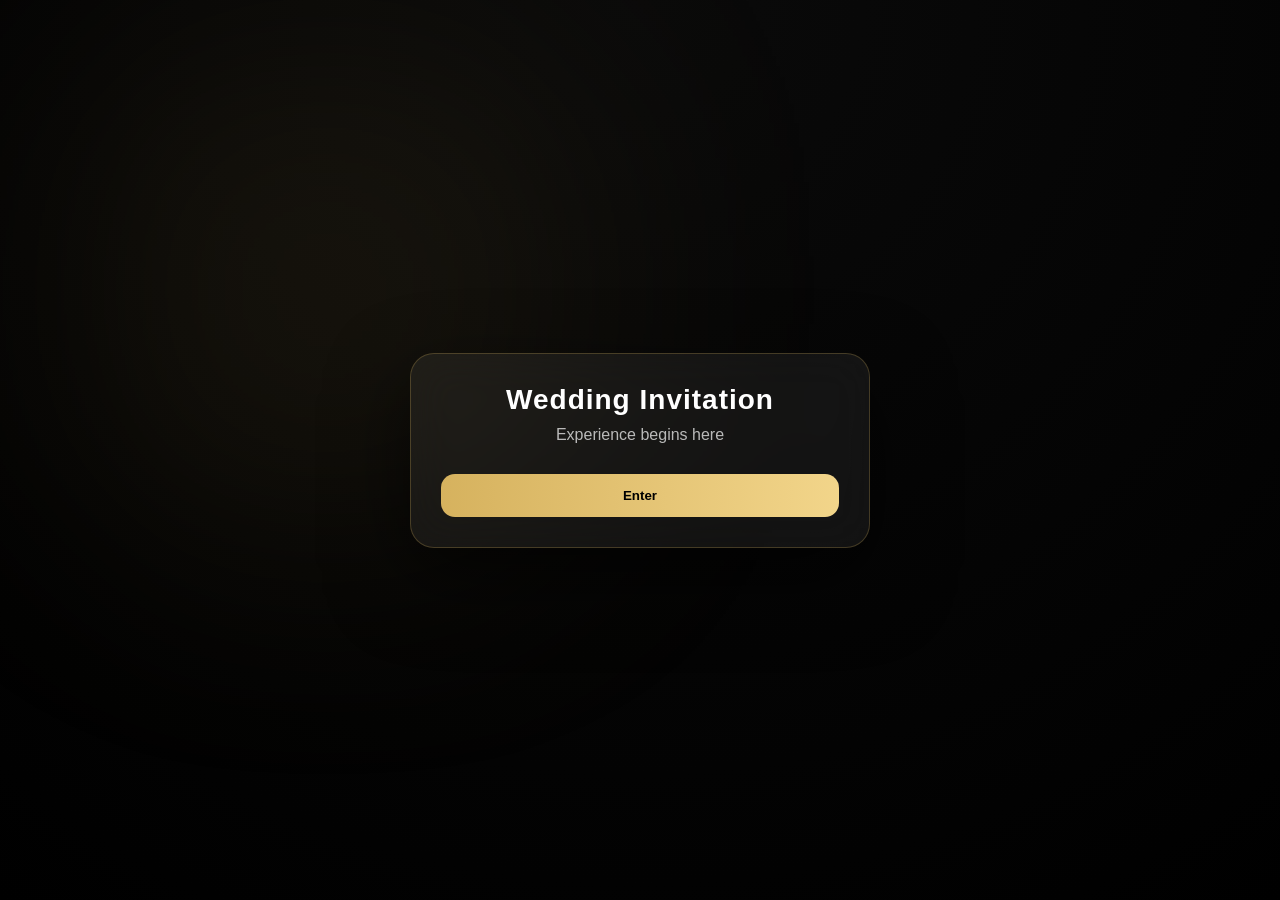
==== index.html @ f546da4b "Update index.html" ====
<!DOCTYPE html>
<html lang="en">
<head>
<meta charset="UTF-8" />
<meta name="viewport" content="width=device-width, initial-scale=1.0"/>
<title>Cinematic RSVP V5</title>

<style>
/* =========================
   DESIGN TOKENS (SINGLE SOURCE OF TRUTH)
========================= */
:root {
  --bg1: #0a0a0a;
  --bg2: #000;
  --gold: #d6b25e;
  --text: #ffffff;
  --glass: rgba(255,255,255,0.06);
}

/* =========================
   BASE RESET
========================= */
* {
  margin: 0;
  padding: 0;
  box-sizing: border-box;
  font-family: Arial, sans-serif;
}

body {
  background: radial-gradient(circle at top, var(--bg1), var(--bg2));
  color: var(--text);
  overflow-x: hidden;
}

/* =========================
   BACKGROUND LAYERS
========================= */
.glow {
  position: fixed;
  width: 400px;
  height: 400px;
  background: var(--gold);
  filter: blur(140px);
  opacity: 0.12;
  top: 10%;
  left: 10%;
  z-index: 0;
}

/* =========================
   APP CONTAINER
========================= */
#app {
  position: relative;
  z-index: 1;
}

/* =========================
   SCREENS (ROUTER SYSTEM)
========================= */
.screen {
  display: none;
  min-height: 100vh;
  justify-content: center;
  align-items: center;
  padding: 24px;
}

.screen.active {
  display: flex;
}

/* =========================
   CARD SYSTEM
========================= */
.card {
  width: 100%;
  max-width: 460px;
  padding: 30px;
  border-radius: 24px;
  background: var(--glass);
  backdrop-filter: blur(22px);
  border: 1px solid rgba(214,178,94,0.25);
  box-shadow: 0 30px 80px rgba(0,0,0,0.6);
  text-align: center;
}

/* =========================
   TYPOGRAPHY
========================= */
h1 {
  font-size: 28px;
  margin-bottom: 10px;
  letter-spacing: 1px;
}

p {
  opacity: 0.7;
  margin-bottom: 16px;
}

/* =========================
   INPUTS
========================= */
input, select {
  width: 100%;
  padding: 14px;
  margin-top: 12px;
  border-radius: 14px;
  border: none;
  outline: none;
  background: rgba(255,255,255,0.08);
  color: white;
}

/* =========================
   BUTTONS
========================= */
button {
  width: 100%;
  padding: 14px;
  margin-top: 14px;
  border-radius: 14px;
  border: none;
  cursor: pointer;
  transition: 0.2s ease;
}

button:active {
  transform: scale(0.97);
}

.primary {
  background: linear-gradient(90deg, var(--gold), #f2d58a);
  color: black;
  font-weight: bold;
}

.secondary {
  background: rgba(255,255,255,0.08);
  color: white;
}

/* =========================
   SMALL TEXT
========================= */
.small {
  font-size: 13px;
  opacity: 0.6;
}
</style>
</head>

<body>

<div class="glow"></div>

<div id="app">

  <!-- =========================
       HERO SCREEN
  ========================== -->
  <div id="screen-hero" class="screen active">
    <div class="card">
      <h1>Wedding Invitation</h1>
      <p>Experience begins here</p>
      <button class="primary" onclick="go('rsvp')">Enter</button>
    </div>
  </div>

  <!-- =========================
       RSVP SCREEN
  ========================== -->
  <div id="screen-rsvp" class="screen">
    <div class="card">

      <h1>RSVP</h1>
      <p class="small">We look forward to celebrating with you</p>

      <input id="name" placeholder="Name / الاسم" />

      <select id="attending">
        <option value="Yes">Attending / نعم</option>
        <option value="No">Not Attending / لا</option>
      </select>

      <input id="guests" type="number" placeholder="Guests / عدد المرافقين" />

      <button class="primary" onclick="send()">Send via WhatsApp</button>
      <button class="secondary" onclick="go('hero')">Back</button>

    </div>
  </div>

</div>

<script>

/* =========================
   STATE ROUTER (CORE ARCHITECTURE)
========================= */
const state = {
  screen: "hero"
};

/* =========================
   SCREEN CONTROLLER (ONLY ONE PLACE CONTROLS UI)
========================= */
function go(screen) {
  state.screen = screen;

  document.querySelectorAll(".screen").forEach(s => {
    s.classList.remove("active");
  });

  document.getElementById("screen-" + screen).classList.add("active");
}

/* =========================
   WHATSAPP SUBMISSION
========================= */
function send() {
  const name = document.getElementById("name").value;
  const attending = document.getElementById("attending").value;
  const guests = document.getElementById("guests").value;

  const message =
`💍 Wedding RSVP
Name: ${name}
Attending: ${attending}
Guests: ${guests}`;

  window.open("https://wa.me/?text=" + encodeURIComponent(message), "_blank");
}

</script>

</body>
</html>
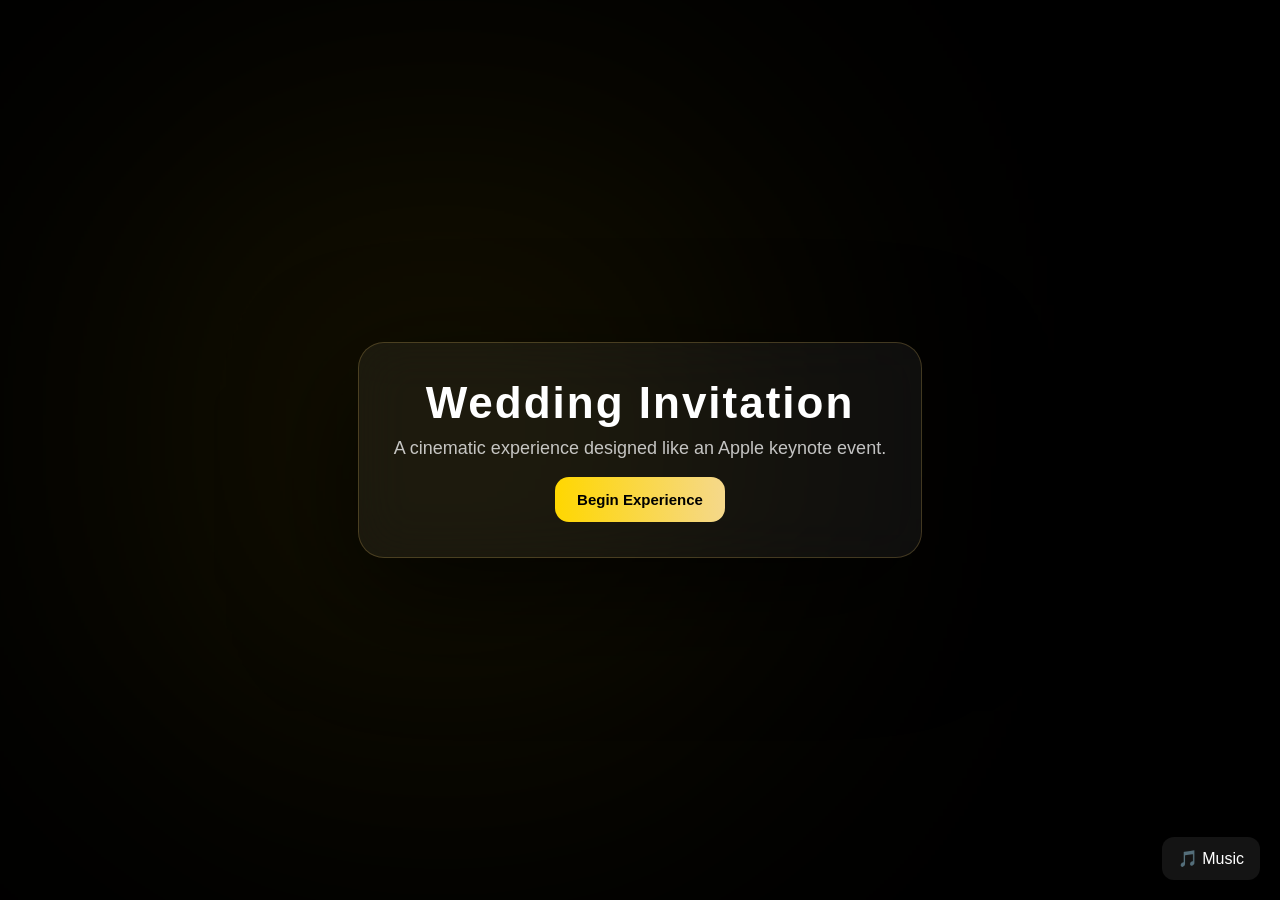
==== commit 2247f565: "Update index.html" ====
--- a/index.html
+++ b/index.html
@@ -3,180 +3,216 @@
 <head>
 <meta charset="UTF-8" />
 <meta name="viewport" content="width=device-width, initial-scale=1.0"/>
-<title>Cinematic RSVP V5</title>
+<title>Wedding Experience V8</title>
 
 <style>
 /* =========================
-   DESIGN TOKENS (SINGLE SOURCE OF TRUTH)
-========================= */
-:root {
-  --bg1: #0a0a0a;
-  --bg2: #000;
-  --gold: #d6b25e;
-  --text: #ffffff;
-  --glass: rgba(255,255,255,0.06);
-}
-
-/* =========================
-   BASE RESET
+   BASE
 ========================= */
 * {
   margin: 0;
   padding: 0;
   box-sizing: border-box;
-  font-family: Arial, sans-serif;
+  font-family: -apple-system, BlinkMacSystemFont, Arial, sans-serif;
 }
 
 body {
-  background: radial-gradient(circle at top, var(--bg1), var(--bg2));
-  color: var(--text);
+  background: #000;
+  color: white;
   overflow-x: hidden;
 }
 
 /* =========================
-   BACKGROUND LAYERS
-========================= */
-.glow {
-  position: fixed;
-  width: 400px;
-  height: 400px;
-  background: var(--gold);
-  filter: blur(140px);
-  opacity: 0.12;
-  top: 10%;
-  left: 10%;
-  z-index: 0;
-}
-
-/* =========================
-   APP CONTAINER
-========================= */
-#app {
-  position: relative;
-  z-index: 1;
-}
-
-/* =========================
-   SCREENS (ROUTER SYSTEM)
-========================= */
-.screen {
-  display: none;
-  min-height: 100vh;
+   SCROLL SYSTEM
+========================= */
+.container {
+  height: 100vh;
+  overflow-y: scroll;
+  scroll-snap-type: y mandatory;
+}
+
+.section {
+  height: 100vh;
+  scroll-snap-align: start;
+  display: flex;
   justify-content: center;
   align-items: center;
-  padding: 24px;
-}
-
-.screen.active {
-  display: flex;
-}
-
-/* =========================
-   CARD SYSTEM
+  position: relative;
+  padding: 40px;
+}
+
+/* =========================
+   PARALLAX BACKGROUNDS
+========================= */
+.bg {
+  position: absolute;
+  inset: 0;
+  z-index: 0;
+  transform: scale(1.2);
+  transition: transform 1s ease;
+}
+
+.section.active .bg {
+  transform: scale(1);
+}
+
+.glow {
+  position: absolute;
+  width: 500px;
+  height: 500px;
+  background: gold;
+  filter: blur(180px);
+  opacity: 0.12;
+  top: 20%;
+  left: 15%;
+}
+
+/* =========================
+   CARD
 ========================= */
 .card {
-  width: 100%;
-  max-width: 460px;
-  padding: 30px;
-  border-radius: 24px;
-  background: var(--glass);
-  backdrop-filter: blur(22px);
+  position: relative;
+  z-index: 2;
+  max-width: 600px;
+  text-align: center;
+  padding: 35px;
+  border-radius: 26px;
+  background: rgba(255,255,255,0.05);
+  backdrop-filter: blur(25px);
   border: 1px solid rgba(214,178,94,0.25);
-  box-shadow: 0 30px 80px rgba(0,0,0,0.6);
-  text-align: center;
-}
-
-/* =========================
-   TYPOGRAPHY
+  box-shadow: 0 40px 120px rgba(0,0,0,0.7);
+
+  opacity: 0;
+  transform: translateY(30px);
+  transition: all 1s ease;
+}
+
+.section.active .card {
+  opacity: 1;
+  transform: translateY(0);
+}
+
+/* =========================
+   TEXT
 ========================= */
 h1 {
-  font-size: 28px;
+  font-size: 44px;
+  letter-spacing: 2px;
   margin-bottom: 10px;
-  letter-spacing: 1px;
 }
 
 p {
-  opacity: 0.7;
-  margin-bottom: 16px;
-}
-
-/* =========================
-   INPUTS
-========================= */
-input, select {
-  width: 100%;
-  padding: 14px;
-  margin-top: 12px;
-  border-radius: 14px;
-  border: none;
-  outline: none;
-  background: rgba(255,255,255,0.08);
-  color: white;
+  opacity: 0.75;
+  font-size: 18px;
 }
 
 /* =========================
    BUTTONS
 ========================= */
 button {
-  width: 100%;
-  padding: 14px;
-  margin-top: 14px;
+  margin-top: 18px;
+  padding: 14px 22px;
   border-radius: 14px;
   border: none;
   cursor: pointer;
-  transition: 0.2s ease;
-}
-
-button:active {
-  transform: scale(0.97);
-}
-
-.primary {
-  background: linear-gradient(90deg, var(--gold), #f2d58a);
+  font-size: 15px;
+  background: linear-gradient(90deg, gold, #f5d88b);
   color: black;
   font-weight: bold;
-}
-
-.secondary {
+  transition: 0.2s ease;
+}
+
+button:active {
+  transform: scale(0.96);
+}
+
+/* =========================
+   INPUTS
+========================= */
+input, select {
+  width: 100%;
+  margin-top: 12px;
+  padding: 14px;
+  border-radius: 14px;
+  border: none;
   background: rgba(255,255,255,0.08);
   color: white;
 }
 
 /* =========================
-   SMALL TEXT
-========================= */
-.small {
-  font-size: 13px;
-  opacity: 0.6;
+   MUSIC TOGGLE
+========================= */
+.music {
+  position: fixed;
+  bottom: 20px;
+  right: 20px;
+  z-index: 999;
+  background: rgba(255,255,255,0.08);
+  padding: 12px 16px;
+  border-radius: 12px;
+  cursor: pointer;
 }
 </style>
 </head>
 
 <body>
 
-<div class="glow"></div>
-
-<div id="app">
-
-  <!-- =========================
-       HERO SCREEN
-  ========================== -->
-  <div id="screen-hero" class="screen active">
+<div class="container" id="container">
+
+  <!-- HERO -->
+  <section class="section active">
+    <div class="bg"></div>
+    <div class="glow"></div>
+
     <div class="card">
       <h1>Wedding Invitation</h1>
-      <p>Experience begins here</p>
-      <button class="primary" onclick="go('rsvp')">Enter</button>
-    </div>
-  </div>
-
-  <!-- =========================
-       RSVP SCREEN
-  ========================== -->
-  <div id="screen-rsvp" class="screen">
-    <div class="card">
-
+      <p>A cinematic experience designed like an Apple keynote event.</p>
+      <button onclick="scrollToSection(1)">Begin Experience</button>
+    </div>
+  </section>
+
+  <!-- STORY -->
+  <section class="section">
+    <div class="bg"></div>
+
+    <div class="card">
+      <h1>Our Story</h1>
+      <p>Every detail, every moment, every step brought us here.</p>
+    </div>
+  </section>
+
+  <!-- DETAILS -->
+  <section class="section">
+    <div class="bg"></div>
+
+    <div class="card">
+      <h1>Event Details</h1>
+      <p>Date: <b>Coming Soon</b></p>
+      <p>Venue: <b>Luxury Location</b></p>
+      <p style="margin-top:10px;">Countdown:</p>
+      <p id="countdown">Loading...</p>
+    </div>
+  </section>
+
+  <!-- VENUE REVEAL -->
+  <section class="section">
+    <div class="bg"></div>
+
+    <div class="card">
+      <h1>Venue</h1>
+      <p>A place crafted for unforgettable memories.</p>
+      <p style="margin-top:10px; opacity:0.6;">
+        (Map integration ready here)
+      </p>
+    </div>
+  </section>
+
+  <!-- RSVP -->
+  <section class="section">
+    <div class="bg"></div>
+
+    <div class="card">
       <h1>RSVP</h1>
-      <p class="small">We look forward to celebrating with you</p>
 
       <input id="name" placeholder="Name / الاسم" />
 
@@ -187,51 +223,92 @@
 
       <input id="guests" type="number" placeholder="Guests / عدد المرافقين" />
 
-      <button class="primary" onclick="send()">Send via WhatsApp</button>
-      <button class="secondary" onclick="go('hero')">Back</button>
-
-    </div>
-  </div>
+      <button onclick="send()">Send RSVP</button>
+    </div>
+  </section>
 
 </div>
 
+<!-- MUSIC TOGGLE -->
+<div class="music" onclick="toggleMusic()">
+🎵 Music
+</div>
+
+<audio id="audio" loop>
+  <source src="https://cdn.pixabay.com/audio/2022/10/16/audio_12b0b2b8a7.mp3" type="audio/mp3">
+</audio>
+
 <script>
 
 /* =========================
-   STATE ROUTER (CORE ARCHITECTURE)
-========================= */
-const state = {
-  screen: "hero"
-};
-
-/* =========================
-   SCREEN CONTROLLER (ONLY ONE PLACE CONTROLS UI)
-========================= */
-function go(screen) {
-  state.screen = screen;
-
-  document.querySelectorAll(".screen").forEach(s => {
-    s.classList.remove("active");
+   SCROLL ANIMATION TRACKING
+========================= */
+const sections = document.querySelectorAll(".section");
+
+const observer = new IntersectionObserver(entries => {
+  entries.forEach(entry => {
+    if (entry.isIntersecting) {
+      sections.forEach(s => s.classList.remove("active"));
+      entry.target.classList.add("active");
+    }
   });
-
-  document.getElementById("screen-" + screen).classList.add("active");
-}
-
-/* =========================
-   WHATSAPP SUBMISSION
+}, { threshold: 0.6 });
+
+sections.forEach(sec => observer.observe(sec));
+
+/* =========================
+   SCROLL CONTROL
+========================= */
+function scrollToSection(i) {
+  sections[i].scrollIntoView({ behavior: "smooth" });
+}
+
+/* =========================
+   COUNTDOWN
+========================= */
+const weddingDate = new Date("2026-12-31").getTime();
+
+setInterval(() => {
+  const now = new Date().getTime();
+  const diff = weddingDate - now;
+
+  const days = Math.floor(diff / (1000*60*60*24));
+
+  document.getElementById("countdown").innerText =
+    days + " days remaining";
+}, 1000);
+
+/* =========================
+   RSVP
 ========================= */
 function send() {
   const name = document.getElementById("name").value;
   const attending = document.getElementById("attending").value;
   const guests = document.getElementById("guests").value;
 
-  const message =
+  const msg =
 `💍 Wedding RSVP
 Name: ${name}
 Attending: ${attending}
 Guests: ${guests}`;
 
-  window.open("https://wa.me/?text=" + encodeURIComponent(message), "_blank");
+  window.open("https://wa.me/?text=" + encodeURIComponent(msg), "_blank");
+}
+
+/* =========================
+   MUSIC CONTROL
+========================= */
+let playing = false;
+const audio = document.getElementById("audio");
+
+function toggleMusic() {
+  if (!playing) {
+    audio.play();
+    playing = true;
+  } else {
+    audio.pause();
+    playing = false;
+  }
 }
 
 </script>
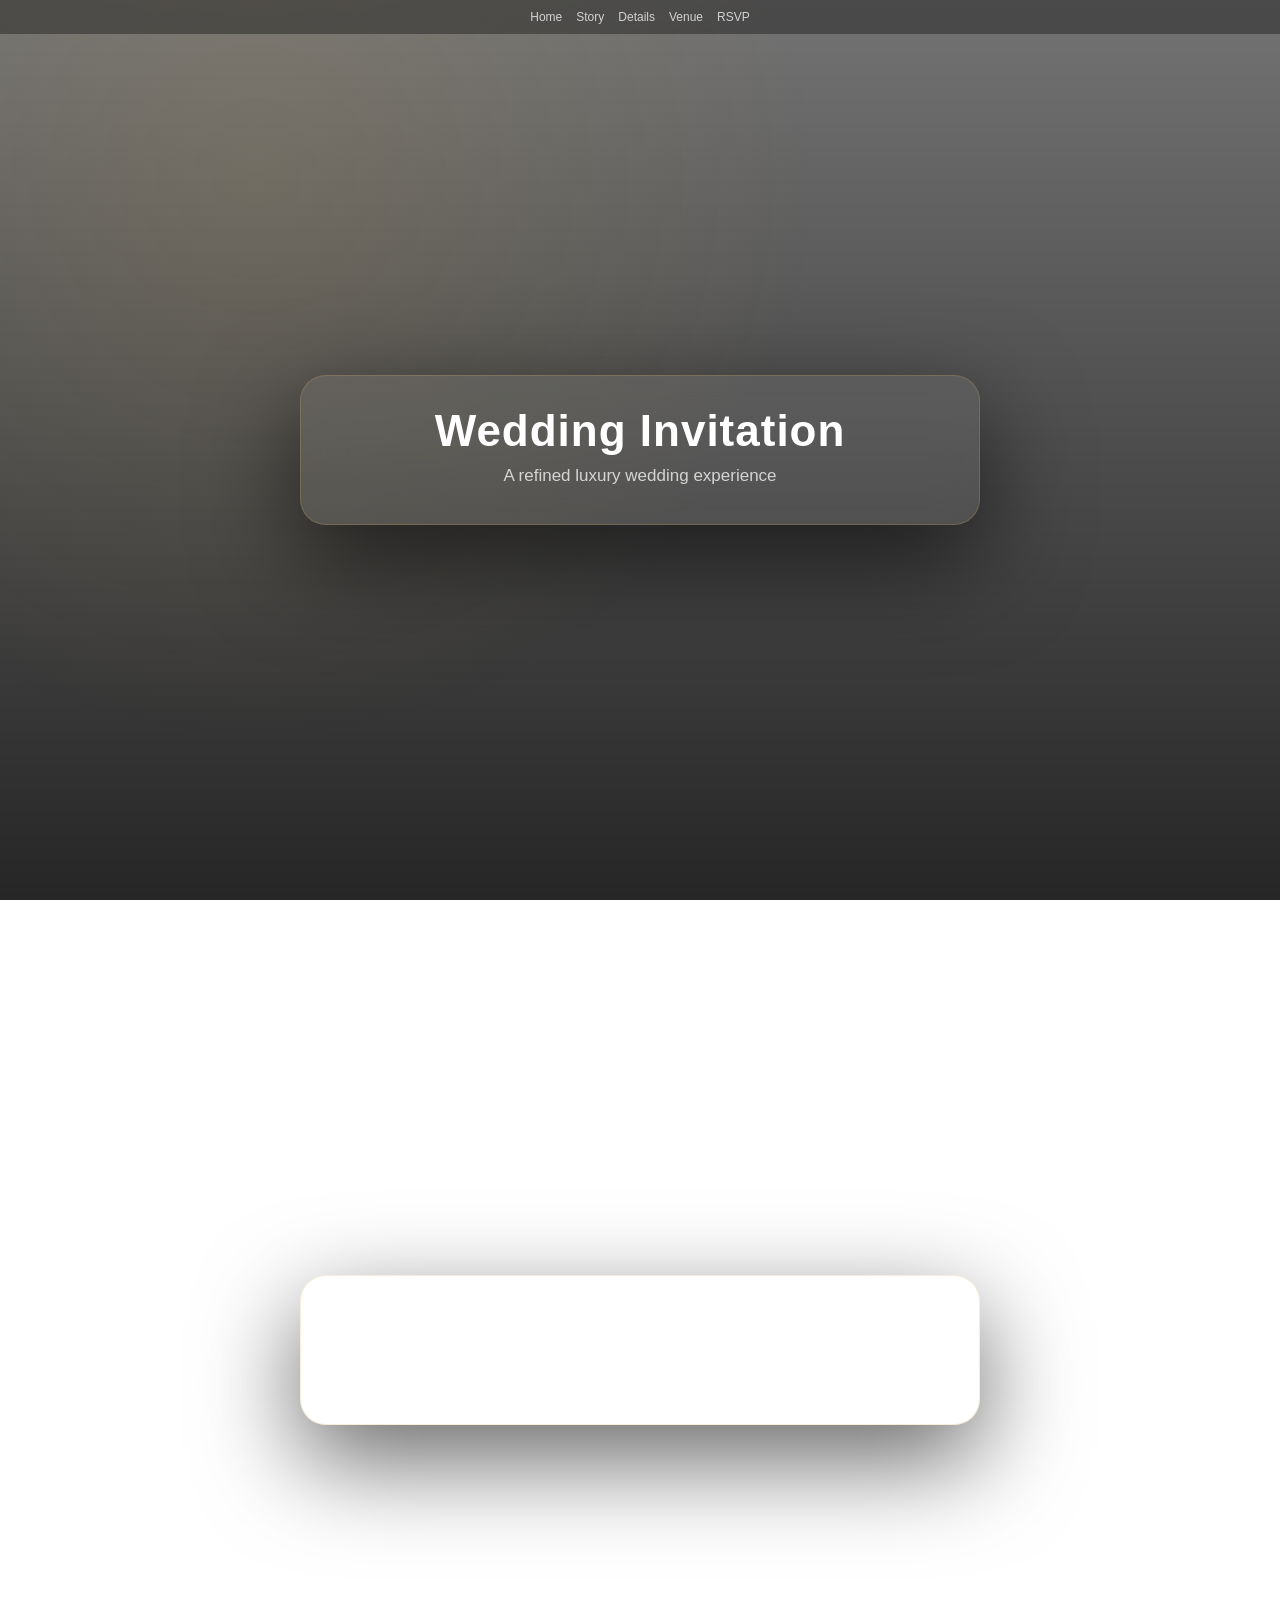
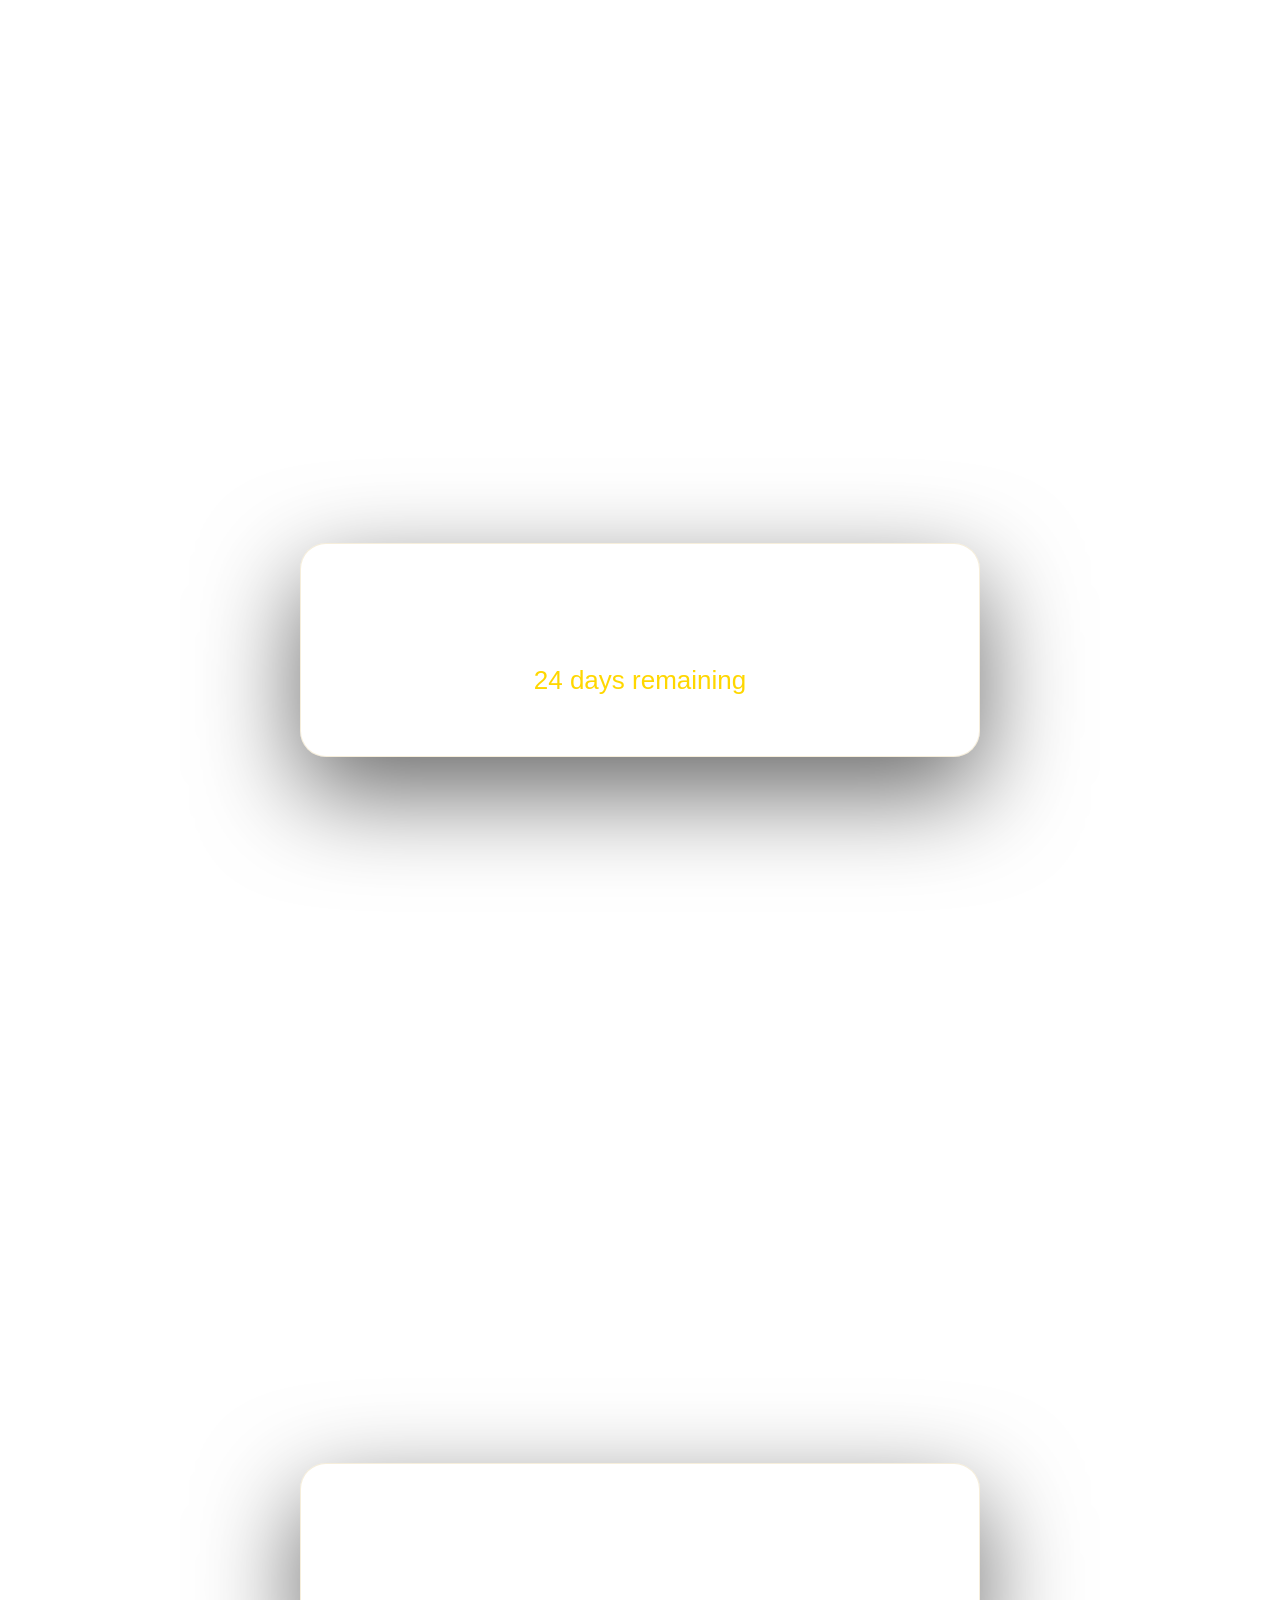
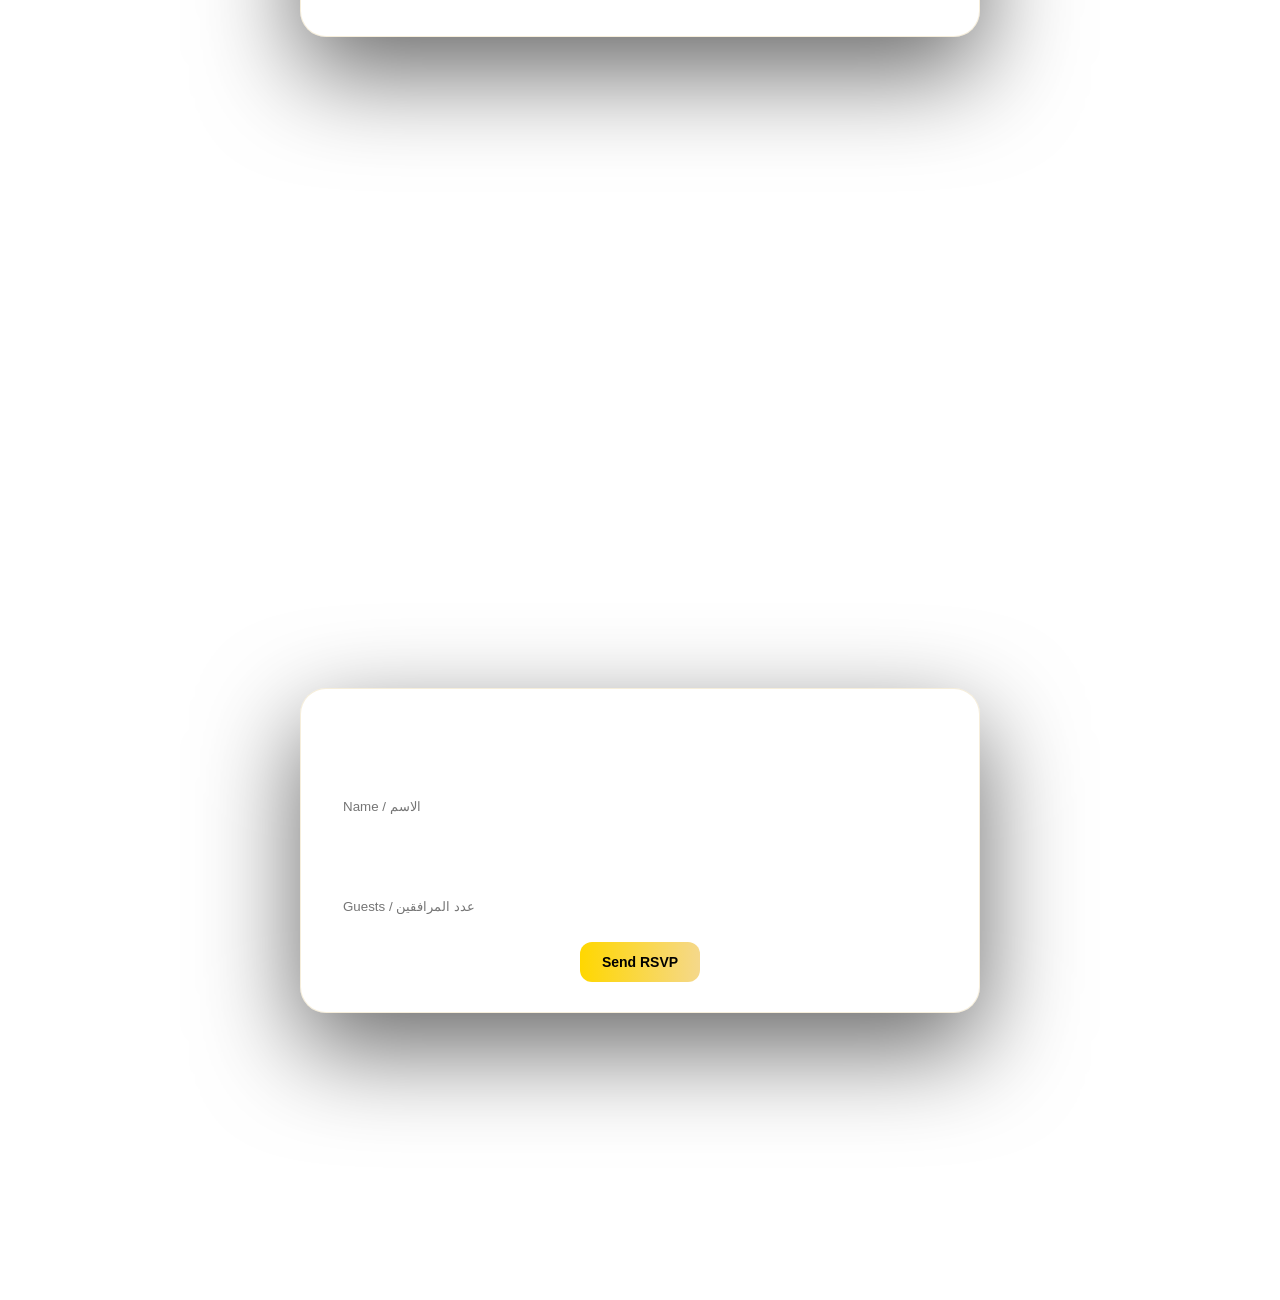
==== commit 274afdf6: "Update index.html" ====
--- a/index.html
+++ b/index.html
@@ -3,7 +3,7 @@
 <head>
 <meta charset="UTF-8" />
 <meta name="viewport" content="width=device-width, initial-scale=1.0"/>
-<title>Wedding Experience V8</title>
+<title>Luxury Wedding Experience V9</title>
 
 <style>
 /* =========================
@@ -17,113 +17,120 @@
 }
 
 body {
-  background: #000;
   color: white;
   overflow-x: hidden;
 }
 
 /* =========================
-   SCROLL SYSTEM
-========================= */
-.container {
-  height: 100vh;
-  overflow-y: scroll;
-  scroll-snap-type: y mandatory;
-}
-
-.section {
-  height: 100vh;
-  scroll-snap-align: start;
+   LUXURY BACKGROUND IMAGE
+========================= */
+body::before {
+  content: "";
+  position: fixed;
+  inset: 0;
+  background:
+    linear-gradient(to bottom, rgba(0,0,0,0.55), rgba(0,0,0,0.85)),
+    url("https://images.unsplash.com/photo-1529634806980-85c3dd6d7a6a?auto=format&fit=crop&w=2000&q=80");
+  background-size: cover;
+  background-position: center;
+  z-index: -2;
+  filter: contrast(1.1) brightness(0.85);
+}
+
+/* gold cinematic glow */
+body::after {
+  content: "";
+  position: fixed;
+  inset: 0;
+  background: radial-gradient(circle at 20% 20%, rgba(214,178,94,0.12), transparent 45%);
+  z-index: -1;
+  pointer-events: none;
+}
+
+/* =========================
+   NAVIGATION (APPLE STYLE)
+========================= */
+nav {
+  position: fixed;
+  top: 0;
+  width: 100%;
+  display: flex;
+  justify-content: center;
+  gap: 14px;
+  padding: 10px;
+  background: rgba(0,0,0,0.35);
+  backdrop-filter: blur(18px);
+  z-index: 999;
+}
+
+nav a {
+  color: white;
+  text-decoration: none;
+  font-size: 12px;
+  opacity: 0.75;
+  transition: 0.2s;
+}
+
+nav a:hover {
+  opacity: 1;
+  color: gold;
+}
+
+/* =========================
+   SECTIONS
+========================= */
+section {
+  min-height: 100vh;
   display: flex;
   justify-content: center;
   align-items: center;
-  position: relative;
-  padding: 40px;
-}
-
-/* =========================
-   PARALLAX BACKGROUNDS
-========================= */
-.bg {
-  position: absolute;
-  inset: 0;
-  z-index: 0;
-  transform: scale(1.2);
-  transition: transform 1s ease;
-}
-
-.section.active .bg {
-  transform: scale(1);
-}
-
-.glow {
-  position: absolute;
-  width: 500px;
-  height: 500px;
-  background: gold;
-  filter: blur(180px);
-  opacity: 0.12;
-  top: 20%;
-  left: 15%;
-}
-
-/* =========================
-   CARD
+  padding: 50px 18px;
+}
+
+/* =========================
+   CARD (LUXURY GLASS)
 ========================= */
 .card {
-  position: relative;
-  z-index: 2;
-  max-width: 600px;
+  max-width: 680px;
+  width: 100%;
   text-align: center;
-  padding: 35px;
+  padding: 30px;
   border-radius: 26px;
-  background: rgba(255,255,255,0.05);
-  backdrop-filter: blur(25px);
-  border: 1px solid rgba(214,178,94,0.25);
-  box-shadow: 0 40px 120px rgba(0,0,0,0.7);
-
-  opacity: 0;
-  transform: translateY(30px);
-  transition: all 1s ease;
-}
-
-.section.active .card {
-  opacity: 1;
-  transform: translateY(0);
-}
-
-/* =========================
-   TEXT
+  background: rgba(255,255,255,0.06);
+  backdrop-filter: blur(22px);
+  border: 1px solid rgba(214,178,94,0.22);
+  box-shadow: 0 35px 100px rgba(0,0,0,0.6);
+}
+
+/* =========================
+   TYPOGRAPHY (FIXED SPACING)
 ========================= */
 h1 {
   font-size: 44px;
-  letter-spacing: 2px;
-  margin-bottom: 10px;
+  letter-spacing: 1px;
+  margin-bottom: 8px;
 }
 
 p {
   opacity: 0.75;
-  font-size: 18px;
-}
-
-/* =========================
-   BUTTONS
+  font-size: 17px;
+  line-height: 1.4;
+  margin-bottom: 6px;
+}
+
+/* =========================
+   BUTTON
 ========================= */
 button {
-  margin-top: 18px;
-  padding: 14px 22px;
-  border-radius: 14px;
+  margin-top: 16px;
+  padding: 12px 22px;
+  border-radius: 12px;
   border: none;
   cursor: pointer;
-  font-size: 15px;
+  font-size: 14px;
   background: linear-gradient(90deg, gold, #f5d88b);
   color: black;
   font-weight: bold;
-  transition: 0.2s ease;
-}
-
-button:active {
-  transform: scale(0.96);
 }
 
 /* =========================
@@ -131,137 +138,100 @@
 ========================= */
 input, select {
   width: 100%;
-  margin-top: 12px;
-  padding: 14px;
-  border-radius: 14px;
+  margin-top: 10px;
+  padding: 12px;
+  border-radius: 12px;
   border: none;
   background: rgba(255,255,255,0.08);
   color: white;
 }
 
 /* =========================
-   MUSIC TOGGLE
-========================= */
-.music {
-  position: fixed;
-  bottom: 20px;
-  right: 20px;
-  z-index: 999;
-  background: rgba(255,255,255,0.08);
-  padding: 12px 16px;
-  border-radius: 12px;
-  cursor: pointer;
+   COUNTDOWN
+========================= */
+.countdown {
+  font-size: 26px;
+  margin-top: 10px;
+  color: gold;
+}
+
+/* =========================
+   SMALL TEXT
+========================= */
+.small {
+  opacity: 0.6;
+  font-size: 13px;
+  margin-top: 6px;
 }
 </style>
 </head>
 
 <body>
 
-<div class="container" id="container">
-
-  <!-- HERO -->
-  <section class="section active">
-    <div class="bg"></div>
-    <div class="glow"></div>
-
-    <div class="card">
-      <h1>Wedding Invitation</h1>
-      <p>A cinematic experience designed like an Apple keynote event.</p>
-      <button onclick="scrollToSection(1)">Begin Experience</button>
-    </div>
-  </section>
-
-  <!-- STORY -->
-  <section class="section">
-    <div class="bg"></div>
-
-    <div class="card">
-      <h1>Our Story</h1>
-      <p>Every detail, every moment, every step brought us here.</p>
-    </div>
-  </section>
-
-  <!-- DETAILS -->
-  <section class="section">
-    <div class="bg"></div>
-
-    <div class="card">
-      <h1>Event Details</h1>
-      <p>Date: <b>Coming Soon</b></p>
-      <p>Venue: <b>Luxury Location</b></p>
-      <p style="margin-top:10px;">Countdown:</p>
-      <p id="countdown">Loading...</p>
-    </div>
-  </section>
-
-  <!-- VENUE REVEAL -->
-  <section class="section">
-    <div class="bg"></div>
-
-    <div class="card">
-      <h1>Venue</h1>
-      <p>A place crafted for unforgettable memories.</p>
-      <p style="margin-top:10px; opacity:0.6;">
-        (Map integration ready here)
-      </p>
-    </div>
-  </section>
-
-  <!-- RSVP -->
-  <section class="section">
-    <div class="bg"></div>
-
-    <div class="card">
-      <h1>RSVP</h1>
-
-      <input id="name" placeholder="Name / الاسم" />
-
-      <select id="attending">
-        <option value="Yes">Attending / نعم</option>
-        <option value="No">Not Attending / لا</option>
-      </select>
-
-      <input id="guests" type="number" placeholder="Guests / عدد المرافقين" />
-
-      <button onclick="send()">Send RSVP</button>
-    </div>
-  </section>
-
-</div>
-
-<!-- MUSIC TOGGLE -->
-<div class="music" onclick="toggleMusic()">
-🎵 Music
-</div>
-
-<audio id="audio" loop>
-  <source src="https://cdn.pixabay.com/audio/2022/10/16/audio_12b0b2b8a7.mp3" type="audio/mp3">
-</audio>
+<!-- NAV -->
+<nav>
+  <a href="#hero">Home</a>
+  <a href="#story">Story</a>
+  <a href="#details">Details</a>
+  <a href="#venue">Venue</a>
+  <a href="#rsvp">RSVP</a>
+</nav>
+
+<!-- HERO -->
+<section id="hero">
+  <div class="card">
+    <h1>Wedding Invitation</h1>
+    <p>A refined luxury wedding experience</p>
+  </div>
+</section>
+
+<!-- STORY -->
+<section id="story">
+  <div class="card">
+    <h1>Our Story</h1>
+    <p>Every moment brought us closer to this day.</p>
+  </div>
+</section>
+
+<!-- DETAILS -->
+<section id="details">
+  <div class="card">
+    <h1>Event Details</h1>
+    <p>Date: <b>Coming Soon</b></p>
+
+    <div class="countdown" id="countdown">Loading...</div>
+    <p class="small">Counting down to our special day</p>
+  </div>
+</section>
+
+<!-- VENUE -->
+<section id="venue">
+  <div class="card">
+    <h1>Venue</h1>
+    <p>A carefully selected luxury destination.</p>
+    <p class="small">(Map integration ready)</p>
+  </div>
+</section>
+
+<!-- RSVP -->
+<section id="rsvp">
+  <div class="card">
+    <h1>RSVP</h1>
+
+    <input id="name" placeholder="Name / الاسم" />
+
+    <select id="attending">
+      <option value="Yes">Attending / نعم</option>
+      <option value="No">Not Attending / لا</option>
+    </select>
+
+    <input id="guests" type="number" placeholder="Guests / عدد المرافقين" />
+
+    <button onclick="send()">Send RSVP</button>
+  </div>
+</section>
 
 <script>
-
-/* =========================
-   SCROLL ANIMATION TRACKING
-========================= */
-const sections = document.querySelectorAll(".section");
-
-const observer = new IntersectionObserver(entries => {
-  entries.forEach(entry => {
-    if (entry.isIntersecting) {
-      sections.forEach(s => s.classList.remove("active"));
-      entry.target.classList.add("active");
-    }
-  });
-}, { threshold: 0.6 });
-
-sections.forEach(sec => observer.observe(sec));
-
-/* =========================
-   SCROLL CONTROL
-========================= */
-function scrollToSection(i) {
-  sections[i].scrollIntoView({ behavior: "smooth" });
-}
 
 /* =========================
    COUNTDOWN
@@ -279,12 +249,17 @@
 }, 1000);
 
 /* =========================
-   RSVP
+   RSVP SEND
 ========================= */
 function send() {
   const name = document.getElementById("name").value;
   const attending = document.getElementById("attending").value;
   const guests = document.getElementById("guests").value;
+
+  if (!name) {
+    alert("Please enter your name");
+    return;
+  }
 
   const msg =
 `💍 Wedding RSVP
@@ -294,23 +269,6 @@
 
   window.open("https://wa.me/?text=" + encodeURIComponent(msg), "_blank");
 }
-
-/* =========================
-   MUSIC CONTROL
-========================= */
-let playing = false;
-const audio = document.getElementById("audio");
-
-function toggleMusic() {
-  if (!playing) {
-    audio.play();
-    playing = true;
-  } else {
-    audio.pause();
-    playing = false;
-  }
-}
-
 </script>
 
 </body>
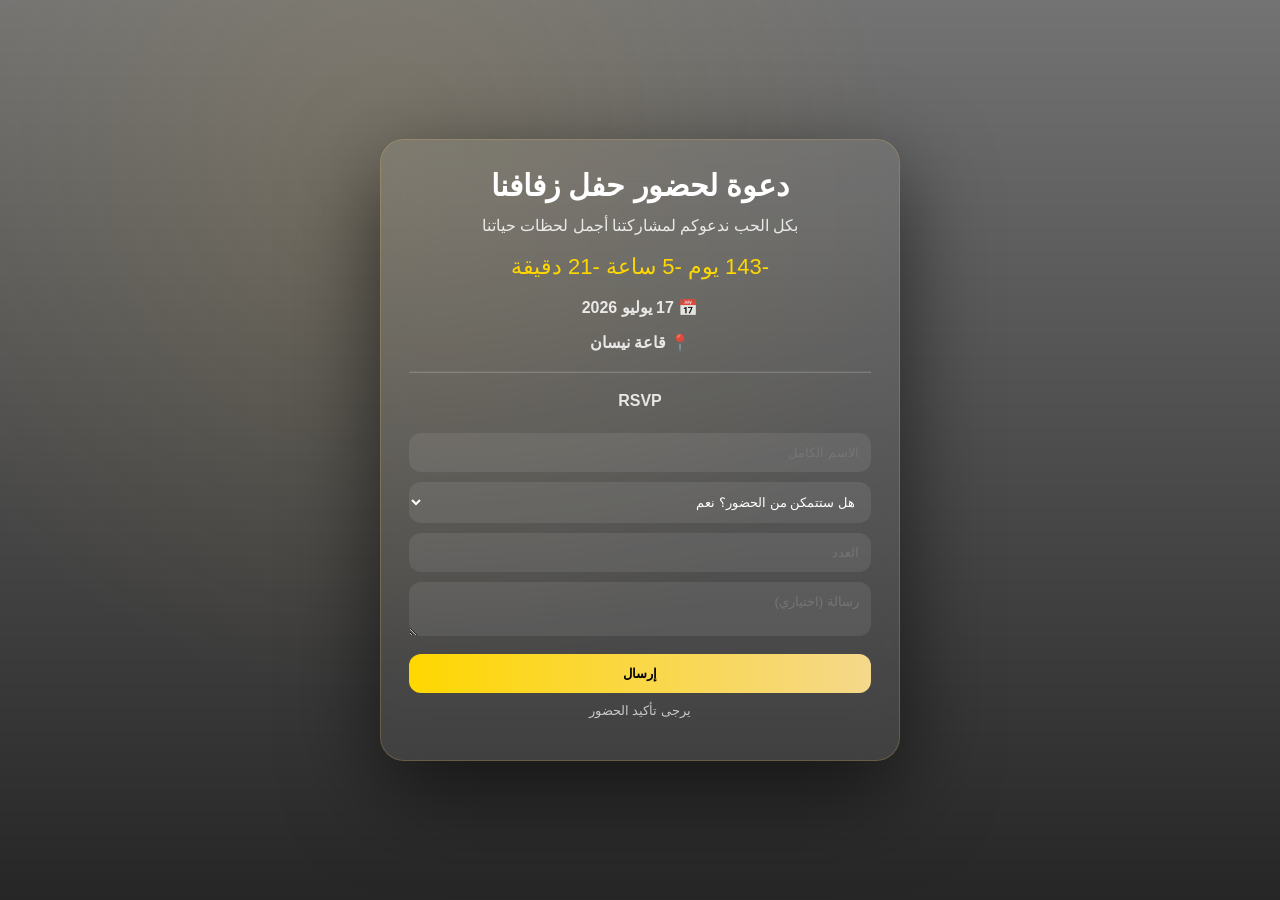
==== commit cbf50ce4: "Update index.html" ====
--- a/index.html
+++ b/index.html
@@ -1,9 +1,9 @@
 <!DOCTYPE html>
-<html lang="en">
+<html lang="ar">
 <head>
 <meta charset="UTF-8" />
 <meta name="viewport" content="width=device-width, initial-scale=1.0"/>
-<title>Luxury Wedding Experience V9</title>
+<title>دعوة زفاف</title>
 
 <style>
 /* =========================
@@ -13,16 +13,17 @@
   margin: 0;
   padding: 0;
   box-sizing: border-box;
-  font-family: -apple-system, BlinkMacSystemFont, Arial, sans-serif;
+  font-family: "Arial", sans-serif;
 }
 
 body {
+  direction: rtl;
   color: white;
   overflow-x: hidden;
 }
 
 /* =========================
-   LUXURY BACKGROUND IMAGE
+   BACKGROUND IMAGE (FIXED)
 ========================= */
 body::before {
   content: "";
@@ -30,113 +31,75 @@
   inset: 0;
   background:
     linear-gradient(to bottom, rgba(0,0,0,0.55), rgba(0,0,0,0.85)),
-    url("https://images.unsplash.com/photo-1529634806980-85c3dd6d7a6a?auto=format&fit=crop&w=2000&q=80");
+    url("https://images.unsplash.com/photo-1520854221256-17451cc331bf?auto=format&fit=crop&w=2000&q=80");
   background-size: cover;
   background-position: center;
   z-index: -2;
   filter: contrast(1.1) brightness(0.85);
 }
 
-/* gold cinematic glow */
+/* gold glow */
 body::after {
   content: "";
   position: fixed;
   inset: 0;
-  background: radial-gradient(circle at 20% 20%, rgba(214,178,94,0.12), transparent 45%);
+  background: radial-gradient(circle at 30% 20%, rgba(214,178,94,0.15), transparent 45%);
   z-index: -1;
-  pointer-events: none;
-}
-
-/* =========================
-   NAVIGATION (APPLE STYLE)
-========================= */
-nav {
-  position: fixed;
-  top: 0;
-  width: 100%;
-  display: flex;
-  justify-content: center;
-  gap: 14px;
-  padding: 10px;
-  background: rgba(0,0,0,0.35);
-  backdrop-filter: blur(18px);
-  z-index: 999;
-}
-
-nav a {
-  color: white;
-  text-decoration: none;
-  font-size: 12px;
-  opacity: 0.75;
-  transition: 0.2s;
-}
-
-nav a:hover {
-  opacity: 1;
-  color: gold;
-}
-
-/* =========================
-   SECTIONS
-========================= */
-section {
+}
+
+/* =========================
+   LAYOUT
+========================= */
+.container {
   min-height: 100vh;
   display: flex;
   justify-content: center;
   align-items: center;
-  padding: 50px 18px;
-}
-
-/* =========================
-   CARD (LUXURY GLASS)
+  padding: 25px;
+}
+
+/* =========================
+   CARD
 ========================= */
 .card {
-  max-width: 680px;
   width: 100%;
+  max-width: 520px;
   text-align: center;
-  padding: 30px;
-  border-radius: 26px;
-  background: rgba(255,255,255,0.06);
-  backdrop-filter: blur(22px);
-  border: 1px solid rgba(214,178,94,0.22);
-  box-shadow: 0 35px 100px rgba(0,0,0,0.6);
-}
-
-/* =========================
-   TYPOGRAPHY (FIXED SPACING)
+  padding: 28px;
+  border-radius: 24px;
+  background: rgba(255,255,255,0.07);
+  backdrop-filter: blur(20px);
+  border: 1px solid rgba(214,178,94,0.25);
+  box-shadow: 0 30px 90px rgba(0,0,0,0.6);
+}
+
+/* =========================
+   TEXT
 ========================= */
 h1 {
-  font-size: 44px;
-  letter-spacing: 1px;
-  margin-bottom: 8px;
+  font-size: 30px;
+  margin-bottom: 10px;
 }
 
 p {
-  opacity: 0.75;
-  font-size: 17px;
-  line-height: 1.4;
-  margin-bottom: 6px;
-}
-
-/* =========================
-   BUTTON
-========================= */
-button {
-  margin-top: 16px;
-  padding: 12px 22px;
-  border-radius: 12px;
-  border: none;
-  cursor: pointer;
-  font-size: 14px;
-  background: linear-gradient(90deg, gold, #f5d88b);
-  color: black;
-  font-weight: bold;
+  opacity: 0.85;
+  margin-bottom: 10px;
+  line-height: 1.6;
+}
+
+/* =========================
+   COUNTDOWN
+========================= */
+.countdown {
+  font-size: 22px;
+  color: gold;
+  margin: 15px 0;
 }
 
 /* =========================
    INPUTS
 ========================= */
-input, select {
+input, select, textarea {
   width: 100%;
   margin-top: 10px;
   padding: 12px;
@@ -144,131 +107,120 @@
   border: none;
   background: rgba(255,255,255,0.08);
   color: white;
-}
-
-/* =========================
-   COUNTDOWN
-========================= */
-.countdown {
-  font-size: 26px;
-  margin-top: 10px;
-  color: gold;
+  outline: none;
+}
+
+/* =========================
+   BUTTON
+========================= */
+button {
+  width: 100%;
+  margin-top: 14px;
+  padding: 12px;
+  border-radius: 12px;
+  border: none;
+  cursor: pointer;
+  font-weight: bold;
+  background: linear-gradient(90deg, gold, #f5d88b);
+  color: black;
 }
 
 /* =========================
    SMALL TEXT
 ========================= */
 .small {
-  opacity: 0.6;
   font-size: 13px;
-  margin-top: 6px;
+  opacity: 0.7;
+  margin-top: 8px;
 }
 </style>
 </head>
 
 <body>
 
-<!-- NAV -->
-<nav>
-  <a href="#hero">Home</a>
-  <a href="#story">Story</a>
-  <a href="#details">Details</a>
-  <a href="#venue">Venue</a>
-  <a href="#rsvp">RSVP</a>
-</nav>
-
-<!-- HERO -->
-<section id="hero">
+<div class="container">
+
   <div class="card">
-    <h1>Wedding Invitation</h1>
-    <p>A refined luxury wedding experience</p>
+
+    <!-- TITLE -->
+    <h1>دعوة لحضور حفل زفافنا</h1>
+
+    <p>بكل الحب ندعوكم لمشاركتنا أجمل لحظات حياتنا</p>
+
+    <!-- COUNTDOWN -->
+    <div class="countdown" id="countdown"></div>
+
+    <!-- DETAILS -->
+    <p><b>📅 17 يوليو 2026</b></p>
+    <p><b>📍 قاعة نيسان</b></p>
+
+    <hr style="margin:15px 0; opacity:0.2;">
+
+    <!-- RSVP -->
+    <p><b>RSVP</b></p>
+
+    <input id="name" placeholder="الاسم الكامل" />
+
+    <select id="attending">
+      <option value="Yes">هل ستتمكن من الحضور؟ نعم</option>
+      <option value="No">لا</option>
+    </select>
+
+    <input id="guests" type="number" placeholder="العدد" />
+
+    <textarea id="message" placeholder="رسالة (اختياري)"></textarea>
+
+    <button onclick="send()">إرسال</button>
+
+    <p class="small">يرجى تأكيد الحضور</p>
+
   </div>
-</section>
-
-<!-- STORY -->
-<section id="story">
-  <div class="card">
-    <h1>Our Story</h1>
-    <p>Every moment brought us closer to this day.</p>
-  </div>
-</section>
-
-<!-- DETAILS -->
-<section id="details">
-  <div class="card">
-    <h1>Event Details</h1>
-    <p>Date: <b>Coming Soon</b></p>
-
-    <div class="countdown" id="countdown">Loading...</div>
-    <p class="small">Counting down to our special day</p>
-  </div>
-</section>
-
-<!-- VENUE -->
-<section id="venue">
-  <div class="card">
-    <h1>Venue</h1>
-    <p>A carefully selected luxury destination.</p>
-    <p class="small">(Map integration ready)</p>
-  </div>
-</section>
-
-<!-- RSVP -->
-<section id="rsvp">
-  <div class="card">
-    <h1>RSVP</h1>
-
-    <input id="name" placeholder="Name / الاسم" />
-
-    <select id="attending">
-      <option value="Yes">Attending / نعم</option>
-      <option value="No">Not Attending / لا</option>
-    </select>
-
-    <input id="guests" type="number" placeholder="Guests / عدد المرافقين" />
-
-    <button onclick="send()">Send RSVP</button>
-  </div>
-</section>
+
+</div>
 
 <script>
 
 /* =========================
-   COUNTDOWN
-========================= */
-const weddingDate = new Date("2026-12-31").getTime();
+   COUNTDOWN (17 JULY 2026)
+========================= */
+const weddingDate = new Date("2026-07-17T00:00:00").getTime();
 
 setInterval(() => {
   const now = new Date().getTime();
   const diff = weddingDate - now;
 
   const days = Math.floor(diff / (1000*60*60*24));
+  const hours = Math.floor((diff % (1000*60*60*24)) / (1000*60*60));
+  const mins = Math.floor((diff % (1000*60*60)) / (1000*60));
 
   document.getElementById("countdown").innerText =
-    days + " days remaining";
+    days + " يوم " + hours + " ساعة " + mins + " دقيقة";
 }, 1000);
 
 /* =========================
-   RSVP SEND
+   WHATSAPP SEND
 ========================= */
 function send() {
   const name = document.getElementById("name").value;
   const attending = document.getElementById("attending").value;
   const guests = document.getElementById("guests").value;
+  const message = document.getElementById("message").value;
 
   if (!name) {
-    alert("Please enter your name");
+    alert("يرجى إدخال الاسم");
     return;
   }
 
-  const msg =
-`💍 Wedding RSVP
-Name: ${name}
-Attending: ${attending}
-Guests: ${guests}`;
-
-  window.open("https://wa.me/?text=" + encodeURIComponent(msg), "_blank");
-}
+  const text =
+`💍 دعوة زفاف
+الاسم: ${name}
+الحضور: ${attending}
+العدد: ${guests}
+رسالة: ${message}`;
+
+  window.open("https://wa.me/?text=" + encodeURIComponent(text), "_blank");
+}
+
 </script>
 
 </body>
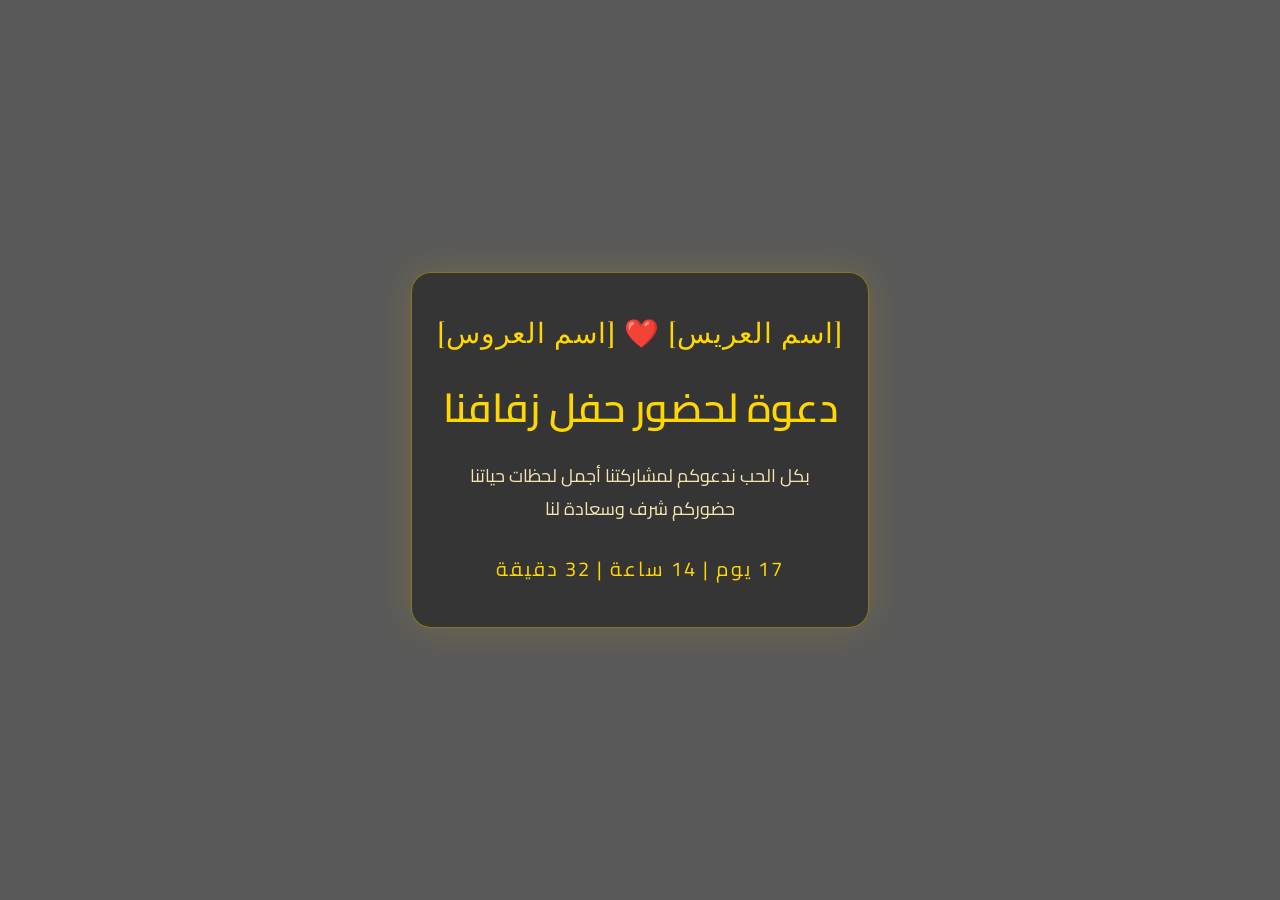
==== commit fd5c86c3: "Update index.html" ====
--- a/index.html
+++ b/index.html
@@ -1,227 +1,108 @@
 <!DOCTYPE html>
-<html lang="ar">
+<html lang="ar" dir="rtl">
 <head>
-<meta charset="UTF-8" />
-<meta name="viewport" content="width=device-width, initial-scale=1.0"/>
+<meta charset="UTF-8">
+<meta name="viewport" content="width=device-width, initial-scale=1.0">
 <title>دعوة زفاف</title>
 
+<link href="https://fonts.googleapis.com/css2?family=Playfair+Display:wght@400;600&family=Cairo:wght@300;400;600&display=swap" rel="stylesheet">
+
 <style>
-/* =========================
-   BASE
-========================= */
 * {
   margin: 0;
   padding: 0;
   box-sizing: border-box;
-  font-family: "Arial", sans-serif;
 }
 
 body {
-  direction: rtl;
-  color: white;
-  overflow-x: hidden;
+  height: 100vh;
+  font-family: 'Cairo', sans-serif;
+  color: gold;
+  display: flex;
+  align-items: center;
+  justify-content: center;
+  text-align: center;
+
+  /* cinematic background */
+  background: url('https://images.unsplash.com/photo-1520854221256-17451cc331bf?auto=format&fit=crop&w=1950&q=80') center/cover no-repeat;
 }
 
-/* =========================
-   BACKGROUND IMAGE (FIXED)
-========================= */
-body::before {
-  content: "";
-  position: fixed;
-  inset: 0;
-  background:
-    linear-gradient(to bottom, rgba(0,0,0,0.55), rgba(0,0,0,0.85)),
-    url("https://images.unsplash.com/photo-1520854221256-17451cc331bf?auto=format&fit=crop&w=2000&q=80");
-  background-size: cover;
-  background-position: center;
-  z-index: -2;
-  filter: contrast(1.1) brightness(0.85);
+/* dark luxury overlay */
+.overlay {
+  position: absolute;
+  width: 100%;
+  height: 100%;
+  background: rgba(0,0,0,0.65);
 }
 
-/* gold glow */
-body::after {
-  content: "";
-  position: fixed;
-  inset: 0;
-  background: radial-gradient(circle at 30% 20%, rgba(214,178,94,0.15), transparent 45%);
-  z-index: -1;
+.card {
+  position: relative;
+  padding: 40px 25px;
+  max-width: 700px;
+  border: 1px solid rgba(255,215,0,0.4);
+  background: rgba(0,0,0,0.4);
+  backdrop-filter: blur(6px);
+  border-radius: 20px;
+  box-shadow: 0 0 40px rgba(255,215,0,0.15);
 }
 
-/* =========================
-   LAYOUT
-========================= */
-.container {
-  min-height: 100vh;
-  display: flex;
-  justify-content: center;
-  align-items: center;
-  padding: 25px;
+.names {
+  font-family: 'Playfair Display', serif;
+  font-size: 28px;
+  margin-bottom: 20px;
+  letter-spacing: 1px;
 }
 
-/* =========================
-   CARD
-========================= */
-.card {
-  width: 100%;
-  max-width: 520px;
-  text-align: center;
-  padding: 28px;
-  border-radius: 24px;
-  background: rgba(255,255,255,0.07);
-  backdrop-filter: blur(20px);
-  border: 1px solid rgba(214,178,94,0.25);
-  box-shadow: 0 30px 90px rgba(0,0,0,0.6);
+.title {
+  font-size: 40px;
+  margin-bottom: 15px;
+  font-weight: 600;
 }
 
-/* =========================
-   TEXT
-========================= */
-h1 {
-  font-size: 30px;
-  margin-bottom: 10px;
+.subtext {
+  font-size: 18px;
+  margin-bottom: 25px;
+  color: #f5e6b1;
+  line-height: 1.8;
 }
 
-p {
-  opacity: 0.85;
-  margin-bottom: 10px;
-  line-height: 1.6;
-}
-
-/* =========================
-   COUNTDOWN
-========================= */
 .countdown {
-  font-size: 22px;
+  font-size: 20px;
+  margin-top: 20px;
   color: gold;
-  margin: 15px 0;
-}
-
-/* =========================
-   INPUTS
-========================= */
-input, select, textarea {
-  width: 100%;
-  margin-top: 10px;
-  padding: 12px;
-  border-radius: 12px;
-  border: none;
-  background: rgba(255,255,255,0.08);
-  color: white;
-  outline: none;
-}
-
-/* =========================
-   BUTTON
-========================= */
-button {
-  width: 100%;
-  margin-top: 14px;
-  padding: 12px;
-  border-radius: 12px;
-  border: none;
-  cursor: pointer;
-  font-weight: bold;
-  background: linear-gradient(90deg, gold, #f5d88b);
-  color: black;
-}
-
-/* =========================
-   SMALL TEXT
-========================= */
-.small {
-  font-size: 13px;
-  opacity: 0.7;
-  margin-top: 8px;
+  letter-spacing: 2px;
 }
 </style>
 </head>
 
 <body>
 
-<div class="container">
+<div class="overlay"></div>
 
-  <div class="card">
+<div class="card">
 
-    <!-- TITLE -->
-    <h1>دعوة لحضور حفل زفافنا</h1>
+  <!-- 🔥 Names go here -->
+  <div class="names">
+    [اسم العريس] ❤️ [اسم العروس]
+  </div>
 
-    <p>بكل الحب ندعوكم لمشاركتنا أجمل لحظات حياتنا</p>
+  <!-- removed basmala as requested -->
 
-    <!-- COUNTDOWN -->
-    <div class="countdown" id="countdown"></div>
+  <div class="title">
+    دعوة لحضور حفل زفافنا
+  </div>
 
-    <!-- DETAILS -->
-    <p><b>📅 17 يوليو 2026</b></p>
-    <p><b>📍 قاعة نيسان</b></p>
+  <div class="subtext">
+    بكل الحب ندعوكم لمشاركتنا أجمل لحظات حياتنا<br>
+    حضوركم شرف وسعادة لنا
+  </div>
 
-    <hr style="margin:15px 0; opacity:0.2;">
-
-    <!-- RSVP -->
-    <p><b>RSVP</b></p>
-
-    <input id="name" placeholder="الاسم الكامل" />
-
-    <select id="attending">
-      <option value="Yes">هل ستتمكن من الحضور؟ نعم</option>
-      <option value="No">لا</option>
-    </select>
-
-    <input id="guests" type="number" placeholder="العدد" />
-
-    <textarea id="message" placeholder="رسالة (اختياري)"></textarea>
-
-    <button onclick="send()">إرسال</button>
-
-    <p class="small">يرجى تأكيد الحضور</p>
-
+  <!-- optional countdown placeholder -->
+  <div class="countdown">
+    17 يوم | 14 ساعة | 32 دقيقة
   </div>
 
 </div>
 
-<script>
-
-/* =========================
-   COUNTDOWN (17 JULY 2026)
-========================= */
-const weddingDate = new Date("2026-07-17T00:00:00").getTime();
-
-setInterval(() => {
-  const now = new Date().getTime();
-  const diff = weddingDate - now;
-
-  const days = Math.floor(diff / (1000*60*60*24));
-  const hours = Math.floor((diff % (1000*60*60*24)) / (1000*60*60));
-  const mins = Math.floor((diff % (1000*60*60)) / (1000*60));
-
-  document.getElementById("countdown").innerText =
-    days + " يوم " + hours + " ساعة " + mins + " دقيقة";
-}, 1000);
-
-/* =========================
-   WHATSAPP SEND
-========================= */
-function send() {
-  const name = document.getElementById("name").value;
-  const attending = document.getElementById("attending").value;
-  const guests = document.getElementById("guests").value;
-  const message = document.getElementById("message").value;
-
-  if (!name) {
-    alert("يرجى إدخال الاسم");
-    return;
-  }
-
-  const text =
-`💍 دعوة زفاف
-الاسم: ${name}
-الحضور: ${attending}
-العدد: ${guests}
-رسالة: ${message}`;
-
-  window.open("https://wa.me/?text=" + encodeURIComponent(text), "_blank");
-}
-
-</script>
-
 </body>
 </html>
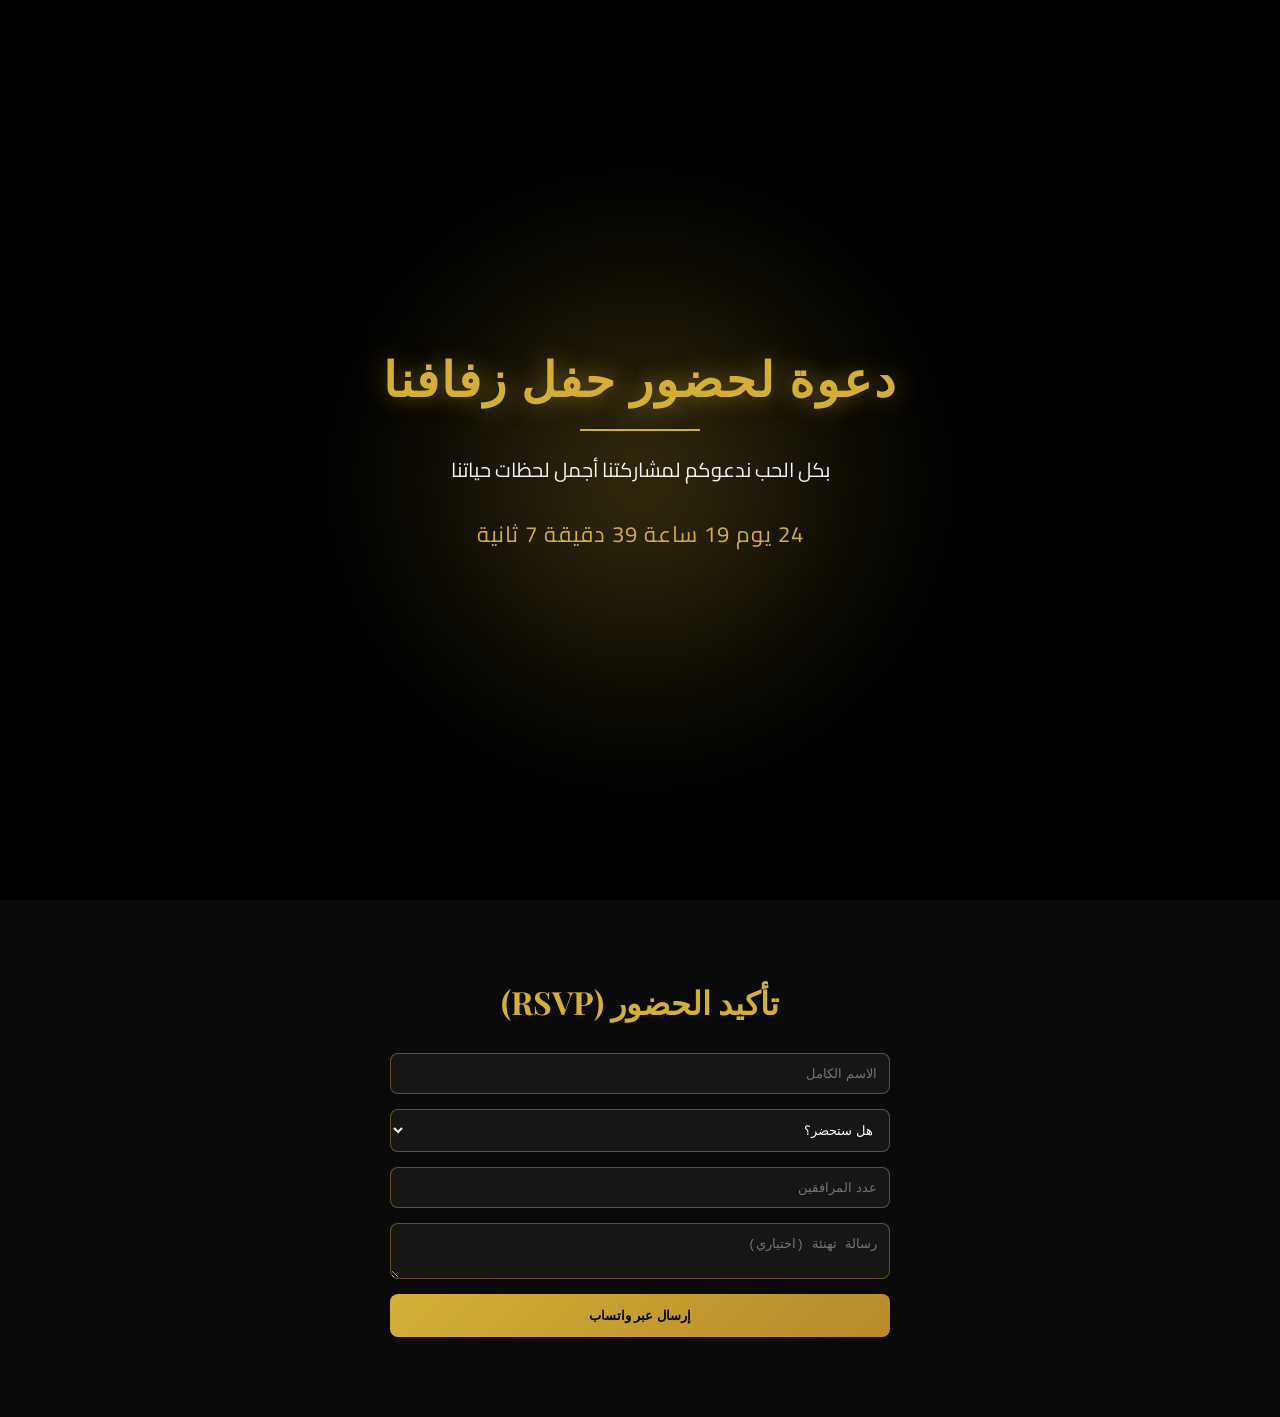
==== commit 4e9eaee1: "Update index.html" ====
--- a/index.html
+++ b/index.html
@@ -1,11 +1,11 @@
 <!DOCTYPE html>
 <html lang="ar" dir="rtl">
 <head>
-<meta charset="UTF-8">
-<meta name="viewport" content="width=device-width, initial-scale=1.0">
-<title>دعوة زفاف</title>
-
-<link href="https://fonts.googleapis.com/css2?family=Playfair+Display:wght@400;600&family=Cairo:wght@300;400;600&display=swap" rel="stylesheet">
+<meta charset="UTF-8" />
+<meta name="viewport" content="width=device-width, initial-scale=1.0"/>
+<title>دعوة زفاف فاخرة</title>
+
+<link href="https://fonts.googleapis.com/css2?family=Cairo:wght@300;400;600;700&family=Playfair+Display:wght@400;600;700&display=swap" rel="stylesheet">
 
 <style>
 * {
@@ -15,94 +15,210 @@
 }
 
 body {
+  font-family: "Cairo", sans-serif;
+  background: black;
+  color: white;
+  overflow-x: hidden;
+}
+
+/* Luxury background */
+.hero {
   height: 100vh;
-  font-family: 'Cairo', sans-serif;
-  color: gold;
+  width: 100%;
+  position: relative;
   display: flex;
   align-items: center;
   justify-content: center;
   text-align: center;
-
-  /* cinematic background */
-  background: url('https://images.unsplash.com/photo-1520854221256-17451cc331bf?auto=format&fit=crop&w=1950&q=80') center/cover no-repeat;
-}
-
-/* dark luxury overlay */
-.overlay {
+  background: url('https://images.unsplash.com/photo-1523438097201-512ae7d59c4a?auto=format&fit=crop&w=2000&q=80') center/cover no-repeat;
+}
+
+/* cinematic overlay */
+.hero::before {
+  content: "";
   position: absolute;
-  width: 100%;
-  height: 100%;
-  background: rgba(0,0,0,0.65);
-}
-
-.card {
+  inset: 0;
+  background: radial-gradient(circle at center, rgba(0,0,0,0.2), rgba(0,0,0,0.85));
+}
+
+/* gold glow effect */
+.glow {
+  position: absolute;
+  width: 600px;
+  height: 600px;
+  background: radial-gradient(circle, rgba(212,175,55,0.25), transparent 70%);
+  filter: blur(40px);
+  top: 20%;
+  left: 50%;
+  transform: translateX(-50%);
+}
+
+.content {
   position: relative;
-  padding: 40px 25px;
-  max-width: 700px;
-  border: 1px solid rgba(255,215,0,0.4);
-  background: rgba(0,0,0,0.4);
-  backdrop-filter: blur(6px);
-  border-radius: 20px;
-  box-shadow: 0 0 40px rgba(255,215,0,0.15);
-}
-
-.names {
-  font-family: 'Playfair Display', serif;
-  font-size: 28px;
-  margin-bottom: 20px;
+  z-index: 2;
+  max-width: 800px;
+  padding: 20px;
+}
+
+h1 {
+  font-family: "Playfair Display", serif;
+  font-size: 48px;
+  color: #d4af37;
+  letter-spacing: 2px;
+  text-shadow: 0 0 25px rgba(212,175,55,0.5);
+}
+
+.subtitle {
+  margin-top: 15px;
+  font-size: 20px;
+  color: #f5f5f5;
+}
+
+.timer {
+  margin-top: 25px;
+  font-size: 22px;
+  color: #d4af37;
   letter-spacing: 1px;
 }
 
-.title {
-  font-size: 40px;
-  margin-bottom: 15px;
-  font-weight: 600;
-}
-
-.subtext {
-  font-size: 18px;
-  margin-bottom: 25px;
-  color: #f5e6b1;
-  line-height: 1.8;
-}
-
-.countdown {
-  font-size: 20px;
-  margin-top: 20px;
-  color: gold;
-  letter-spacing: 2px;
+/* RSVP section */
+.rsvp {
+  background: #0a0a0a;
+  padding: 80px 20px;
+  text-align: center;
+}
+
+.rsvp h2 {
+  font-size: 32px;
+  color: #d4af37;
+  margin-bottom: 30px;
+  font-family: "Playfair Display", serif;
+}
+
+form {
+  max-width: 500px;
+  margin: auto;
+  display: flex;
+  flex-direction: column;
+  gap: 15px;
+}
+
+input, select, textarea {
+  padding: 12px;
+  border: 1px solid rgba(212,175,55,0.4);
+  background: rgba(255,255,255,0.05);
+  color: white;
+  border-radius: 8px;
+  outline: none;
+}
+
+button {
+  padding: 14px;
+  background: linear-gradient(135deg, #d4af37, #b88a2a);
+  border: none;
+  color: black;
+  font-weight: bold;
+  cursor: pointer;
+  border-radius: 8px;
+  transition: 0.3s;
+}
+
+button:hover {
+  transform: scale(1.03);
+}
+
+/* small gold line */
+.divider {
+  width: 120px;
+  height: 2px;
+  background: #d4af37;
+  margin: 20px auto;
 }
 </style>
 </head>
 
 <body>
 
-<div class="overlay"></div>
-
-<div class="card">
-
-  <!-- 🔥 Names go here -->
-  <div class="names">
-    [اسم العريس] ❤️ [اسم العروس]
+<div class="hero">
+  <div class="glow"></div>
+
+  <div class="content">
+    <h1>دعوة لحضور حفل زفافنا</h1>
+    <div class="divider"></div>
+
+    <div class="subtitle">
+      بكل الحب ندعوكم لمشاركتنا أجمل لحظات حياتنا
+    </div>
+
+    <div class="timer" id="timer">
+      00 يوم 00 ساعة 00 دقيقة 00 ثانية
+    </div>
   </div>
-
-  <!-- removed basmala as requested -->
-
-  <div class="title">
-    دعوة لحضور حفل زفافنا
-  </div>
-
-  <div class="subtext">
-    بكل الحب ندعوكم لمشاركتنا أجمل لحظات حياتنا<br>
-    حضوركم شرف وسعادة لنا
-  </div>
-
-  <!-- optional countdown placeholder -->
-  <div class="countdown">
-    17 يوم | 14 ساعة | 32 دقيقة
-  </div>
-
 </div>
+
+<div class="rsvp">
+  <h2>تأكيد الحضور (RSVP)</h2>
+
+  <form id="rsvpForm">
+    <input type="text" id="name" placeholder="الاسم الكامل" required>
+
+    <select id="attendance" required>
+      <option value="">هل ستحضر؟</option>
+      <option value="نعم">نعم سأحضر</option>
+      <option value="لا">لن أستطيع الحضور</option>
+    </select>
+
+    <input type="number" id="guests" placeholder="عدد المرافقين" min="0">
+
+    <textarea id="message" placeholder="رسالة تهنئة (اختياري)"></textarea>
+
+    <button type="submit">إرسال عبر واتساب</button>
+  </form>
+</div>
+
+<script>
+// ===== COUNTDOWN TIMER =====
+const weddingDate = new Date("2026-12-31T00:00:00").getTime();
+
+function updateTimer() {
+  const now = new Date().getTime();
+  const diff = weddingDate - now;
+
+  const days = Math.floor(diff / (1000 * 60 * 60 * 24));
+  const hours = Math.floor((diff % (1000 * 60 * 60 * 24)) / (1000 * 60 * 60));
+  const minutes = Math.floor((diff % (1000 * 60 * 60)) / (1000 * 60));
+  const seconds = Math.floor((diff % (1000 * 60)) / 1000);
+
+  document.getElementById("timer").innerHTML =
+    `${days} يوم ${hours} ساعة ${minutes} دقيقة ${seconds} ثانية`;
+}
+
+setInterval(updateTimer, 1000);
+updateTimer();
+
+// ===== RSVP WHATSAPP SEND =====
+document.getElementById("rsvpForm").addEventListener("submit", function(e){
+  e.preventDefault();
+
+  const name = document.getElementById("name").value;
+  const attendance = document.getElementById("attendance").value;
+  const guests = document.getElementById("guests").value;
+  const message = document.getElementById("message").value;
+
+  const phoneNumber = "972500000000"; // 🔴 replace with your WhatsApp number
+
+  const text =
+`دعوة زفاف RSVP:
+الاسم: ${name}
+الحضور: ${attendance}
+عدد المرافقين: ${guests}
+رسالة: ${message}`;
+
+  const url = `https://wa.me/${phoneNumber}?text=${encodeURIComponent(text)}`;
+
+  window.open(url, "_blank");
+});
+</script>
 
 </body>
 </html>
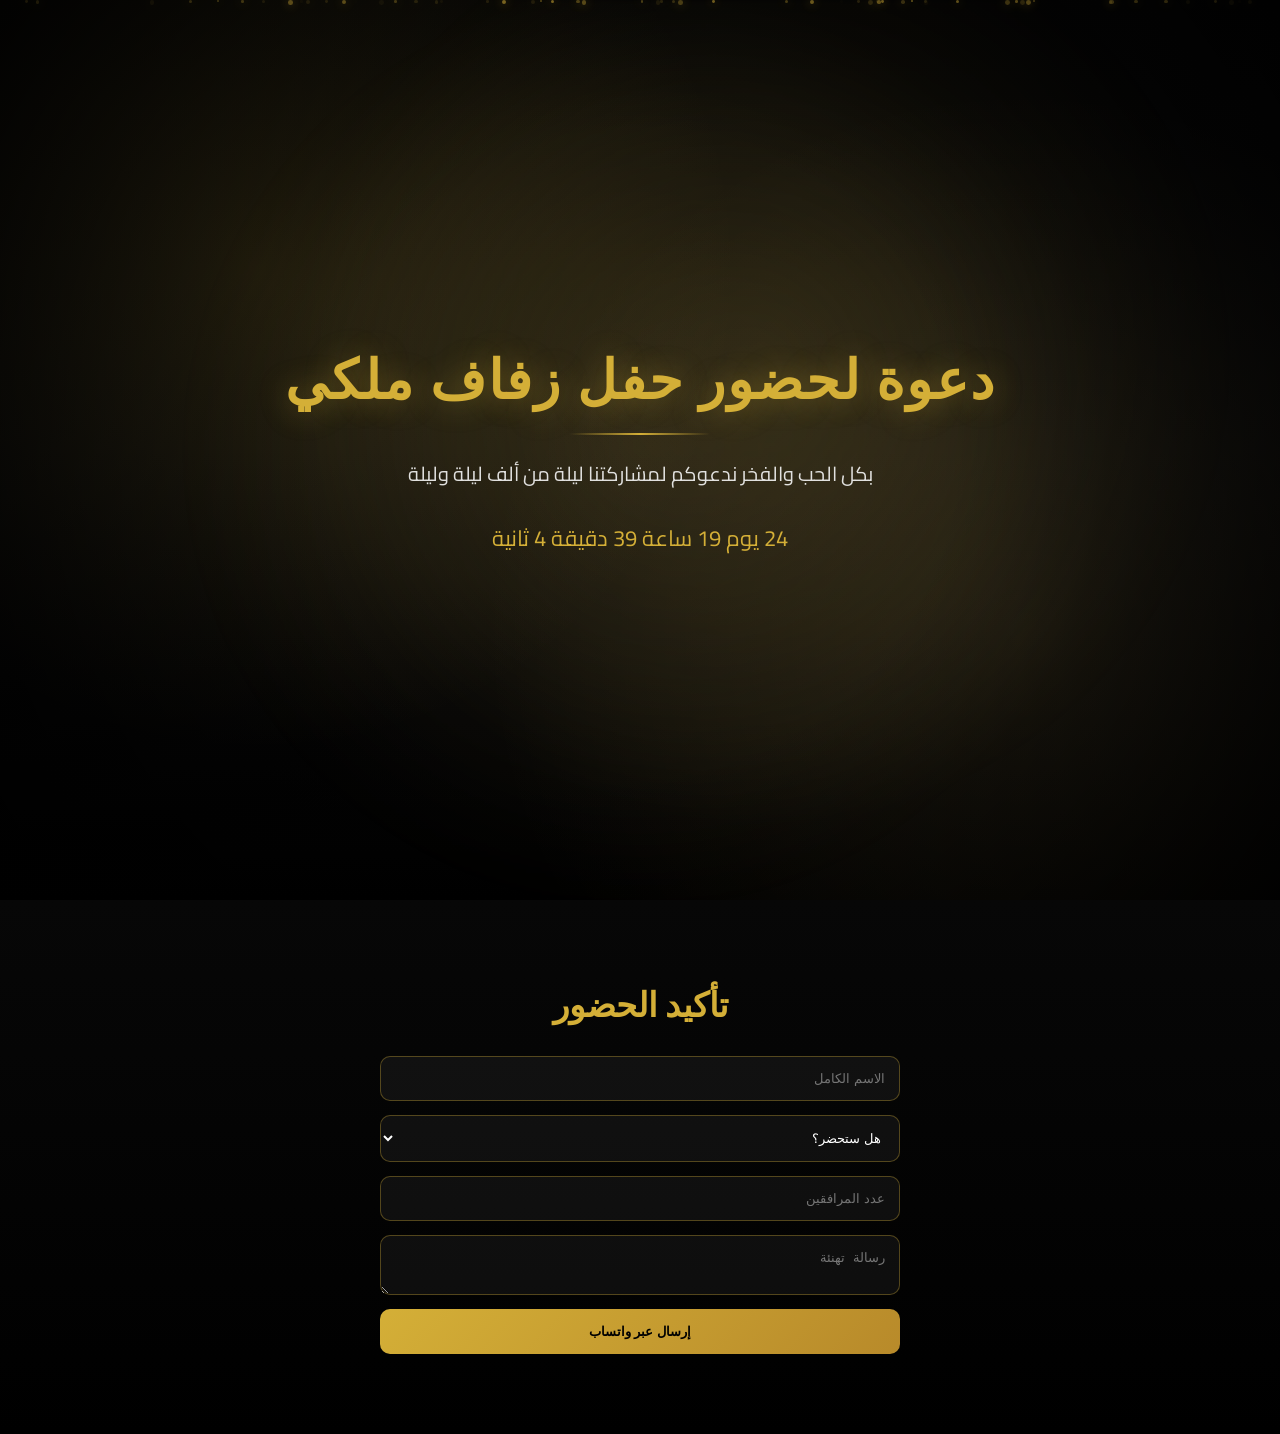
==== commit 86b1b0cd: "Update index.html" ====
--- a/index.html
+++ b/index.html
@@ -3,7 +3,7 @@
 <head>
 <meta charset="UTF-8" />
 <meta name="viewport" content="width=device-width, initial-scale=1.0"/>
-<title>دعوة زفاف فاخرة</title>
+<title>دعوة زفاف ملكية</title>
 
 <link href="https://fonts.googleapis.com/css2?family=Cairo:wght@300;400;600;700&family=Playfair+Display:wght@400;600;700&display=swap" rel="stylesheet">
 
@@ -16,12 +16,12 @@
 
 body {
   font-family: "Cairo", sans-serif;
-  background: black;
-  color: white;
+  background: #000;
+  color: #fff;
   overflow-x: hidden;
 }
 
-/* Luxury background */
+/* ===== ULTRA LUXURY PALACE BACKGROUND ===== */
 .hero {
   height: 100vh;
   width: 100%;
@@ -30,109 +30,137 @@
   align-items: center;
   justify-content: center;
   text-align: center;
-  background: url('https://images.unsplash.com/photo-1523438097201-512ae7d59c4a?auto=format&fit=crop&w=2000&q=80') center/cover no-repeat;
-}
-
-/* cinematic overlay */
+
+  /* deep palace gradient base */
+  background:
+    radial-gradient(circle at 20% 30%, rgba(212,175,55,0.15), transparent 40%),
+    radial-gradient(circle at 80% 70%, rgba(255,215,120,0.10), transparent 45%),
+    linear-gradient(180deg, #050505, #0a0a0a, #000);
+  overflow: hidden;
+}
+
+/* gold fog layer */
 .hero::before {
   content: "";
   position: absolute;
   inset: 0;
-  background: radial-gradient(circle at center, rgba(0,0,0,0.2), rgba(0,0,0,0.85));
-}
-
-/* gold glow effect */
-.glow {
-  position: absolute;
-  width: 600px;
-  height: 600px;
-  background: radial-gradient(circle, rgba(212,175,55,0.25), transparent 70%);
-  filter: blur(40px);
-  top: 20%;
-  left: 50%;
-  transform: translateX(-50%);
-}
-
+  background:
+    radial-gradient(circle at center, rgba(255,215,120,0.08), transparent 60%),
+    radial-gradient(circle at 60% 40%, rgba(212,175,55,0.12), transparent 50%);
+  filter: blur(2px);
+}
+
+/* soft cinematic vignette */
+.hero::after {
+  content: "";
+  position: absolute;
+  inset: 0;
+  background: radial-gradient(circle, transparent 40%, rgba(0,0,0,0.85));
+}
+
+/* floating gold particles */
+.particles {
+  position: absolute;
+  inset: 0;
+  overflow: hidden;
+}
+
+.particles span {
+  position: absolute;
+  width: 4px;
+  height: 4px;
+  background: rgba(212,175,55,0.8);
+  border-radius: 50%;
+  animation: float 10s linear infinite;
+  box-shadow: 0 0 10px rgba(212,175,55,0.8);
+}
+
+@keyframes float {
+  0% { transform: translateY(100vh) scale(0); opacity: 0; }
+  10% { opacity: 1; }
+  100% { transform: translateY(-10vh) scale(1.2); opacity: 0; }
+}
+
+/* content */
 .content {
   position: relative;
   z-index: 2;
-  max-width: 800px;
+  max-width: 850px;
   padding: 20px;
 }
 
 h1 {
   font-family: "Playfair Display", serif;
-  font-size: 48px;
+  font-size: 54px;
   color: #d4af37;
   letter-spacing: 2px;
-  text-shadow: 0 0 25px rgba(212,175,55,0.5);
+  text-shadow: 0 0 30px rgba(212,175,55,0.4);
 }
 
 .subtitle {
   margin-top: 15px;
   font-size: 20px;
   color: #f5f5f5;
+  opacity: 0.9;
 }
 
 .timer {
   margin-top: 25px;
   font-size: 22px;
   color: #d4af37;
-  letter-spacing: 1px;
-}
-
-/* RSVP section */
+}
+
+/* divider */
+.divider {
+  width: 140px;
+  height: 2px;
+  background: linear-gradient(90deg, transparent, #d4af37, transparent);
+  margin: 20px auto;
+}
+
+/* RSVP */
 .rsvp {
-  background: #0a0a0a;
+  background: linear-gradient(180deg, #070707, #000);
   padding: 80px 20px;
   text-align: center;
 }
 
 .rsvp h2 {
-  font-size: 32px;
+  font-size: 34px;
   color: #d4af37;
-  margin-bottom: 30px;
   font-family: "Playfair Display", serif;
 }
 
 form {
-  max-width: 500px;
-  margin: auto;
+  max-width: 520px;
+  margin: 30px auto 0;
   display: flex;
   flex-direction: column;
-  gap: 15px;
+  gap: 14px;
 }
 
 input, select, textarea {
-  padding: 12px;
-  border: 1px solid rgba(212,175,55,0.4);
+  padding: 14px;
+  border-radius: 10px;
+  border: 1px solid rgba(212,175,55,0.35);
   background: rgba(255,255,255,0.05);
-  color: white;
-  border-radius: 8px;
+  color: #fff;
   outline: none;
 }
 
 button {
-  padding: 14px;
+  padding: 15px;
+  border: none;
+  border-radius: 10px;
   background: linear-gradient(135deg, #d4af37, #b88a2a);
-  border: none;
-  color: black;
   font-weight: bold;
   cursor: pointer;
-  border-radius: 8px;
   transition: 0.3s;
 }
 
 button:hover {
-  transform: scale(1.03);
-}
-
-/* small gold line */
-.divider {
-  width: 120px;
-  height: 2px;
-  background: #d4af37;
-  margin: 20px auto;
+  transform: scale(1.04);
+  box-shadow: 0 0 25px rgba(212,175,55,0.4);
 }
 </style>
 </head>
@@ -140,63 +168,73 @@
 <body>
 
 <div class="hero">
-  <div class="glow"></div>
+
+  <div class="particles" id="particles"></div>
 
   <div class="content">
-    <h1>دعوة لحضور حفل زفافنا</h1>
+    <h1>دعوة لحضور حفل زفاف ملكي</h1>
     <div class="divider"></div>
 
     <div class="subtitle">
-      بكل الحب ندعوكم لمشاركتنا أجمل لحظات حياتنا
+      بكل الحب والفخر ندعوكم لمشاركتنا ليلة من ألف ليلة وليلة
     </div>
 
-    <div class="timer" id="timer">
-      00 يوم 00 ساعة 00 دقيقة 00 ثانية
-    </div>
+    <div class="timer" id="timer">-- يوم -- ساعة -- دقيقة -- ثانية</div>
   </div>
 </div>
 
 <div class="rsvp">
-  <h2>تأكيد الحضور (RSVP)</h2>
+  <h2>تأكيد الحضور</h2>
 
   <form id="rsvpForm">
     <input type="text" id="name" placeholder="الاسم الكامل" required>
 
-    <select id="attendance" required>
+    <select id="attendance">
       <option value="">هل ستحضر؟</option>
       <option value="نعم">نعم سأحضر</option>
-      <option value="لا">لن أستطيع الحضور</option>
+      <option value="لا">لن أستطيع</option>
     </select>
 
     <input type="number" id="guests" placeholder="عدد المرافقين" min="0">
 
-    <textarea id="message" placeholder="رسالة تهنئة (اختياري)"></textarea>
+    <textarea id="message" placeholder="رسالة تهنئة"></textarea>
 
     <button type="submit">إرسال عبر واتساب</button>
   </form>
 </div>
 
 <script>
-// ===== COUNTDOWN TIMER =====
+// ===== TIMER =====
 const weddingDate = new Date("2026-12-31T00:00:00").getTime();
 
 function updateTimer() {
   const now = new Date().getTime();
   const diff = weddingDate - now;
 
-  const days = Math.floor(diff / (1000 * 60 * 60 * 24));
-  const hours = Math.floor((diff % (1000 * 60 * 60 * 24)) / (1000 * 60 * 60));
-  const minutes = Math.floor((diff % (1000 * 60 * 60)) / (1000 * 60));
-  const seconds = Math.floor((diff % (1000 * 60)) / 1000);
+  const d = Math.floor(diff / (1000*60*60*24));
+  const h = Math.floor((diff % (1000*60*60*24)) / (1000*60*60));
+  const m = Math.floor((diff % (1000*60*60)) / (1000*60));
+  const s = Math.floor((diff % (1000*60)) / 1000);
 
   document.getElementById("timer").innerHTML =
-    `${days} يوم ${hours} ساعة ${minutes} دقيقة ${seconds} ثانية`;
-}
-
+    `${d} يوم ${h} ساعة ${m} دقيقة ${s} ثانية`;
+}
 setInterval(updateTimer, 1000);
 updateTimer();
 
-// ===== RSVP WHATSAPP SEND =====
+// ===== PARTICLES =====
+const container = document.getElementById("particles");
+
+for (let i = 0; i < 60; i++) {
+  const span = document.createElement("span");
+  span.style.left = Math.random() * 100 + "vw";
+  span.style.animationDuration = (5 + Math.random() * 10) + "s";
+  span.style.opacity = Math.random();
+  span.style.width = span.style.height = (2 + Math.random() * 3) + "px";
+  container.appendChild(span);
+}
+
+// ===== RSVP =====
 document.getElementById("rsvpForm").addEventListener("submit", function(e){
   e.preventDefault();
 
@@ -205,17 +243,16 @@
   const guests = document.getElementById("guests").value;
   const message = document.getElementById("message").value;
 
-  const phoneNumber = "972500000000"; // 🔴 replace with your WhatsApp number
+  const phone = "972500000000";
 
   const text =
-`دعوة زفاف RSVP:
+`دعوة زفاف ملكية:
 الاسم: ${name}
 الحضور: ${attendance}
 عدد المرافقين: ${guests}
 رسالة: ${message}`;
 
-  const url = `https://wa.me/${phoneNumber}?text=${encodeURIComponent(text)}`;
-
+  const url = `https://wa.me/${phone}?text=${encodeURIComponent(text)}`;
   window.open(url, "_blank");
 });
 </script>
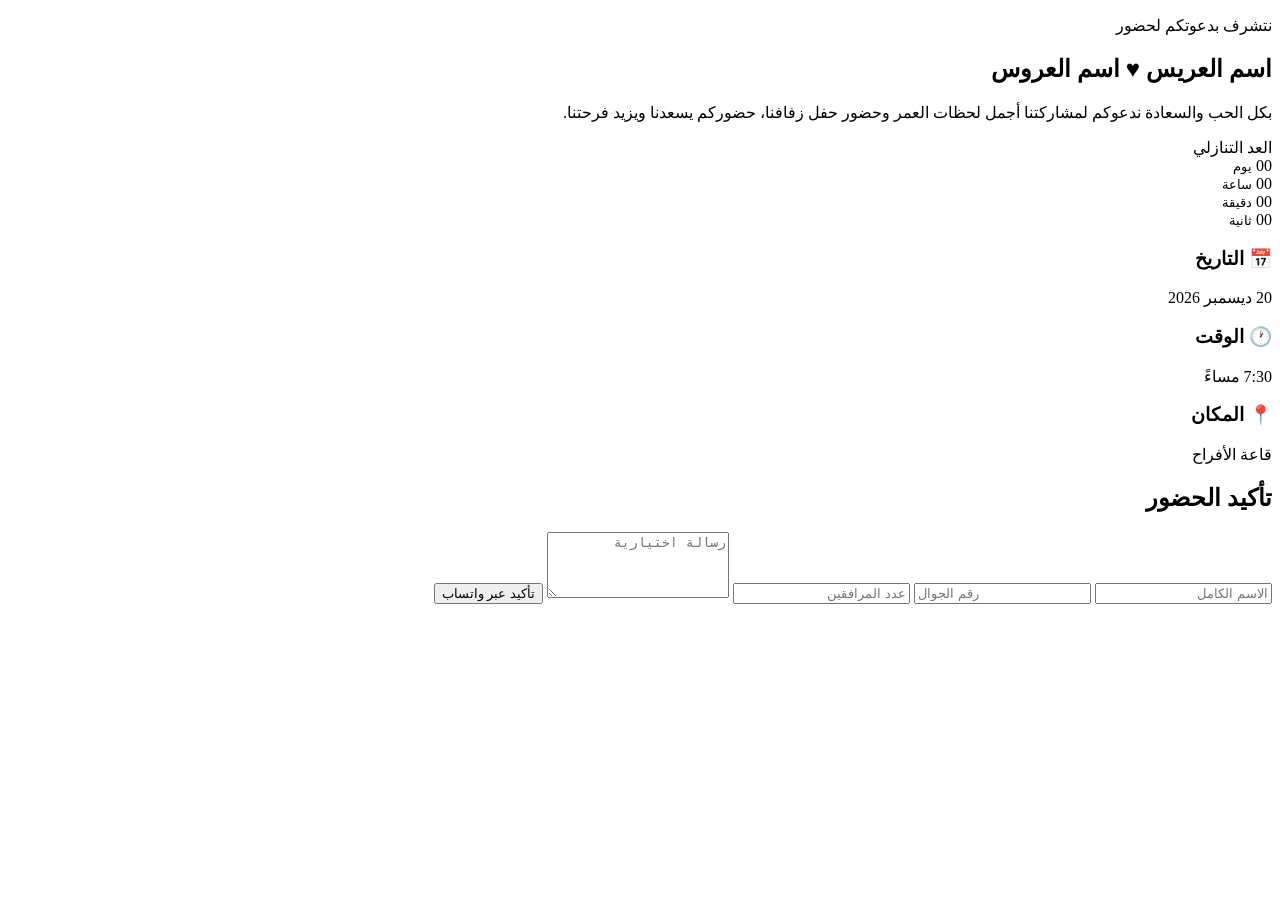
==== commit dbfa214b: "Update index.html" ====
--- a/index.html
+++ b/index.html
@@ -1,261 +1,200 @@
 <!DOCTYPE html>
 <html lang="ar" dir="rtl">
+
 <head>
-<meta charset="UTF-8" />
-<meta name="viewport" content="width=device-width, initial-scale=1.0"/>
-<title>دعوة زفاف ملكية</title>
-
-<link href="https://fonts.googleapis.com/css2?family=Cairo:wght@300;400;600;700&family=Playfair+Display:wght@400;600;700&display=swap" rel="stylesheet">
-
-<style>
-* {
-  margin: 0;
-  padding: 0;
-  box-sizing: border-box;
-}
-
-body {
-  font-family: "Cairo", sans-serif;
-  background: #000;
-  color: #fff;
-  overflow-x: hidden;
-}
-
-/* ===== ULTRA LUXURY PALACE BACKGROUND ===== */
-.hero {
-  height: 100vh;
-  width: 100%;
-  position: relative;
-  display: flex;
-  align-items: center;
-  justify-content: center;
-  text-align: center;
-
-  /* deep palace gradient base */
-  background:
-    radial-gradient(circle at 20% 30%, rgba(212,175,55,0.15), transparent 40%),
-    radial-gradient(circle at 80% 70%, rgba(255,215,120,0.10), transparent 45%),
-    linear-gradient(180deg, #050505, #0a0a0a, #000);
-  overflow: hidden;
-}
-
-/* gold fog layer */
-.hero::before {
-  content: "";
-  position: absolute;
-  inset: 0;
-  background:
-    radial-gradient(circle at center, rgba(255,215,120,0.08), transparent 60%),
-    radial-gradient(circle at 60% 40%, rgba(212,175,55,0.12), transparent 50%);
-  filter: blur(2px);
-}
-
-/* soft cinematic vignette */
-.hero::after {
-  content: "";
-  position: absolute;
-  inset: 0;
-  background: radial-gradient(circle, transparent 40%, rgba(0,0,0,0.85));
-}
-
-/* floating gold particles */
-.particles {
-  position: absolute;
-  inset: 0;
-  overflow: hidden;
-}
-
-.particles span {
-  position: absolute;
-  width: 4px;
-  height: 4px;
-  background: rgba(212,175,55,0.8);
-  border-radius: 50%;
-  animation: float 10s linear infinite;
-  box-shadow: 0 0 10px rgba(212,175,55,0.8);
-}
-
-@keyframes float {
-  0% { transform: translateY(100vh) scale(0); opacity: 0; }
-  10% { opacity: 1; }
-  100% { transform: translateY(-10vh) scale(1.2); opacity: 0; }
-}
-
-/* content */
-.content {
-  position: relative;
-  z-index: 2;
-  max-width: 850px;
-  padding: 20px;
-}
-
-h1 {
-  font-family: "Playfair Display", serif;
-  font-size: 54px;
-  color: #d4af37;
-  letter-spacing: 2px;
-  text-shadow: 0 0 30px rgba(212,175,55,0.4);
-}
-
-.subtitle {
-  margin-top: 15px;
-  font-size: 20px;
-  color: #f5f5f5;
-  opacity: 0.9;
-}
-
-.timer {
-  margin-top: 25px;
-  font-size: 22px;
-  color: #d4af37;
-}
-
-/* divider */
-.divider {
-  width: 140px;
-  height: 2px;
-  background: linear-gradient(90deg, transparent, #d4af37, transparent);
-  margin: 20px auto;
-}
-
-/* RSVP */
-.rsvp {
-  background: linear-gradient(180deg, #070707, #000);
-  padding: 80px 20px;
-  text-align: center;
-}
-
-.rsvp h2 {
-  font-size: 34px;
-  color: #d4af37;
-  font-family: "Playfair Display", serif;
-}
-
-form {
-  max-width: 520px;
-  margin: 30px auto 0;
-  display: flex;
-  flex-direction: column;
-  gap: 14px;
-}
-
-input, select, textarea {
-  padding: 14px;
-  border-radius: 10px;
-  border: 1px solid rgba(212,175,55,0.35);
-  background: rgba(255,255,255,0.05);
-  color: #fff;
-  outline: none;
-}
-
-button {
-  padding: 15px;
-  border: none;
-  border-radius: 10px;
-  background: linear-gradient(135deg, #d4af37, #b88a2a);
-  font-weight: bold;
-  cursor: pointer;
-  transition: 0.3s;
-}
-
-button:hover {
-  transform: scale(1.04);
-  box-shadow: 0 0 25px rgba(212,175,55,0.4);
-}
-</style>
+    <meta charset="UTF-8">
+    <meta name="viewport" content="width=device-width, initial-scale=1.0">
+
+    <title>Wedding Invitation</title>
+
+    <meta name="description" content="Wedding Invitation">
+
+    <!-- Google Fonts -->
+    <link rel="preconnect" href="https://fonts.googleapis.com">
+    <link rel="preconnect" href="https://fonts.gstatic.com" crossorigin>
+
+    <link href="https://fonts.googleapis.com/css2?family=Cairo:wght@300;400;600;700&family=Playfair+Display:wght@400;500;600;700&display=swap" rel="stylesheet">
+
+    <link rel="stylesheet" href="style.css">
 </head>
 
 <body>
 
-<div class="hero">
-
-  <div class="particles" id="particles"></div>
-
-  <div class="content">
-    <h1>دعوة لحضور حفل زفاف ملكي</h1>
-    <div class="divider"></div>
-
-    <div class="subtitle">
-      بكل الحب والفخر ندعوكم لمشاركتنا ليلة من ألف ليلة وليلة
-    </div>
-
-    <div class="timer" id="timer">-- يوم -- ساعة -- دقيقة -- ثانية</div>
-  </div>
-</div>
-
-<div class="rsvp">
-  <h2>تأكيد الحضور</h2>
-
-  <form id="rsvpForm">
-    <input type="text" id="name" placeholder="الاسم الكامل" required>
-
-    <select id="attendance">
-      <option value="">هل ستحضر؟</option>
-      <option value="نعم">نعم سأحضر</option>
-      <option value="لا">لن أستطيع</option>
-    </select>
-
-    <input type="number" id="guests" placeholder="عدد المرافقين" min="0">
-
-    <textarea id="message" placeholder="رسالة تهنئة"></textarea>
-
-    <button type="submit">إرسال عبر واتساب</button>
-  </form>
-</div>
-
-<script>
-// ===== TIMER =====
-const weddingDate = new Date("2026-12-31T00:00:00").getTime();
-
-function updateTimer() {
-  const now = new Date().getTime();
-  const diff = weddingDate - now;
-
-  const d = Math.floor(diff / (1000*60*60*24));
-  const h = Math.floor((diff % (1000*60*60*24)) / (1000*60*60));
-  const m = Math.floor((diff % (1000*60*60)) / (1000*60));
-  const s = Math.floor((diff % (1000*60)) / 1000);
-
-  document.getElementById("timer").innerHTML =
-    `${d} يوم ${h} ساعة ${m} دقيقة ${s} ثانية`;
-}
-setInterval(updateTimer, 1000);
-updateTimer();
-
-// ===== PARTICLES =====
-const container = document.getElementById("particles");
-
-for (let i = 0; i < 60; i++) {
-  const span = document.createElement("span");
-  span.style.left = Math.random() * 100 + "vw";
-  span.style.animationDuration = (5 + Math.random() * 10) + "s";
-  span.style.opacity = Math.random();
-  span.style.width = span.style.height = (2 + Math.random() * 3) + "px";
-  container.appendChild(span);
-}
-
-// ===== RSVP =====
-document.getElementById("rsvpForm").addEventListener("submit", function(e){
-  e.preventDefault();
-
-  const name = document.getElementById("name").value;
-  const attendance = document.getElementById("attendance").value;
-  const guests = document.getElementById("guests").value;
-  const message = document.getElementById("message").value;
-
-  const phone = "972500000000";
-
-  const text =
-`دعوة زفاف ملكية:
-الاسم: ${name}
-الحضور: ${attendance}
-عدد المرافقين: ${guests}
-رسالة: ${message}`;
-
-  const url = `https://wa.me/${phone}?text=${encodeURIComponent(text)}`;
-  window.open(url, "_blank");
-});
-</script>
+    <!-- Floating Particles -->
+    <div class="particles"></div>
+
+    <!-- Background -->
+    <div class="background-overlay"></div>
+
+    <!-- Palace Decorations -->
+    <div class="left-column"></div>
+    <div class="right-column"></div>
+
+    <div class="chandelier"></div>
+
+    <!-- Main Wrapper -->
+    <main class="container">
+
+        <!-- Hero -->
+        <section class="hero">
+
+            <div class="hero-content">
+
+                <p class="small-title">
+                    نتشرف بدعوتكم لحضور
+                </p>
+
+                <h1 class="couple-names">
+                    <span id="groomName">اسم العريس</span>
+
+                    <span class="heart">
+                        ♥
+                    </span>
+
+                    <span id="brideName">
+                        اسم العروس
+                    </span>
+                </h1>
+
+                <p class="invitation-text">
+                    بكل الحب والسعادة ندعوكم لمشاركتنا أجمل لحظات العمر
+                    وحضور حفل زفافنا، حضوركم يسعدنا ويزيد فرحتنا.
+                </p>
+
+            </div>
+
+        </section>
+
+        <!-- Countdown -->
+
+        <section class="countdown-section">
+
+            <div class="countdown-title">
+                العد التنازلي
+            </div>
+
+            <div id="countdown">
+
+                <div class="time-box">
+
+                    <span id="days">00</span>
+
+                    <small>يوم</small>
+
+                </div>
+
+                <div class="time-box">
+
+                    <span id="hours">00</span>
+
+                    <small>ساعة</small>
+
+                </div>
+
+                <div class="time-box">
+
+                    <span id="minutes">00</span>
+
+                    <small>دقيقة</small>
+
+                </div>
+
+                <div class="time-box">
+
+                    <span id="seconds">00</span>
+
+                    <small>ثانية</small>
+
+                </div>
+
+            </div>
+
+        </section>
+
+        <!-- Event Details -->
+
+        <section class="details">
+
+            <div class="detail-card">
+
+                <h3>📅 التاريخ</h3>
+
+                <p id="weddingDateText">
+                    20 ديسمبر 2026
+                </p>
+
+            </div>
+
+            <div class="detail-card">
+
+                <h3>🕐 الوقت</h3>
+
+                <p id="weddingTime">
+                    7:30 مساءً
+                </p>
+
+            </div>
+
+            <div class="detail-card">
+
+                <h3>📍 المكان</h3>
+
+                <p id="venue">
+                    قاعة الأفراح
+                </p>
+
+            </div>
+
+        </section>
+
+        <!-- RSVP -->
+
+        <section class="rsvp">
+
+            <h2>
+                تأكيد الحضور
+            </h2>
+
+            <form id="rsvpForm">
+
+                <input
+                    type="text"
+                    id="name"
+                    placeholder="الاسم الكامل"
+                    required>
+
+                <input
+                    type="tel"
+                    id="phone"
+                    placeholder="رقم الجوال"
+                    required>
+
+                <input
+                    type="number"
+                    id="guests"
+                    placeholder="عدد المرافقين"
+                    min="0">
+
+                <textarea
+                    id="message"
+                    rows="4"
+                    placeholder="رسالة اختيارية"></textarea>
+
+                <button type="submit">
+
+                    تأكيد عبر واتساب
+
+                </button>
+
+            </form>
+
+        </section>
+
+    </main>
+
+    <script src="config.js"></script>
+    <script src="script.js"></script>
 
 </body>
+
 </html>
--- a/style.css
+++ b/style.css
@@ -0,0 +1 @@
+/* Wedding RSVP Platform Styles */
